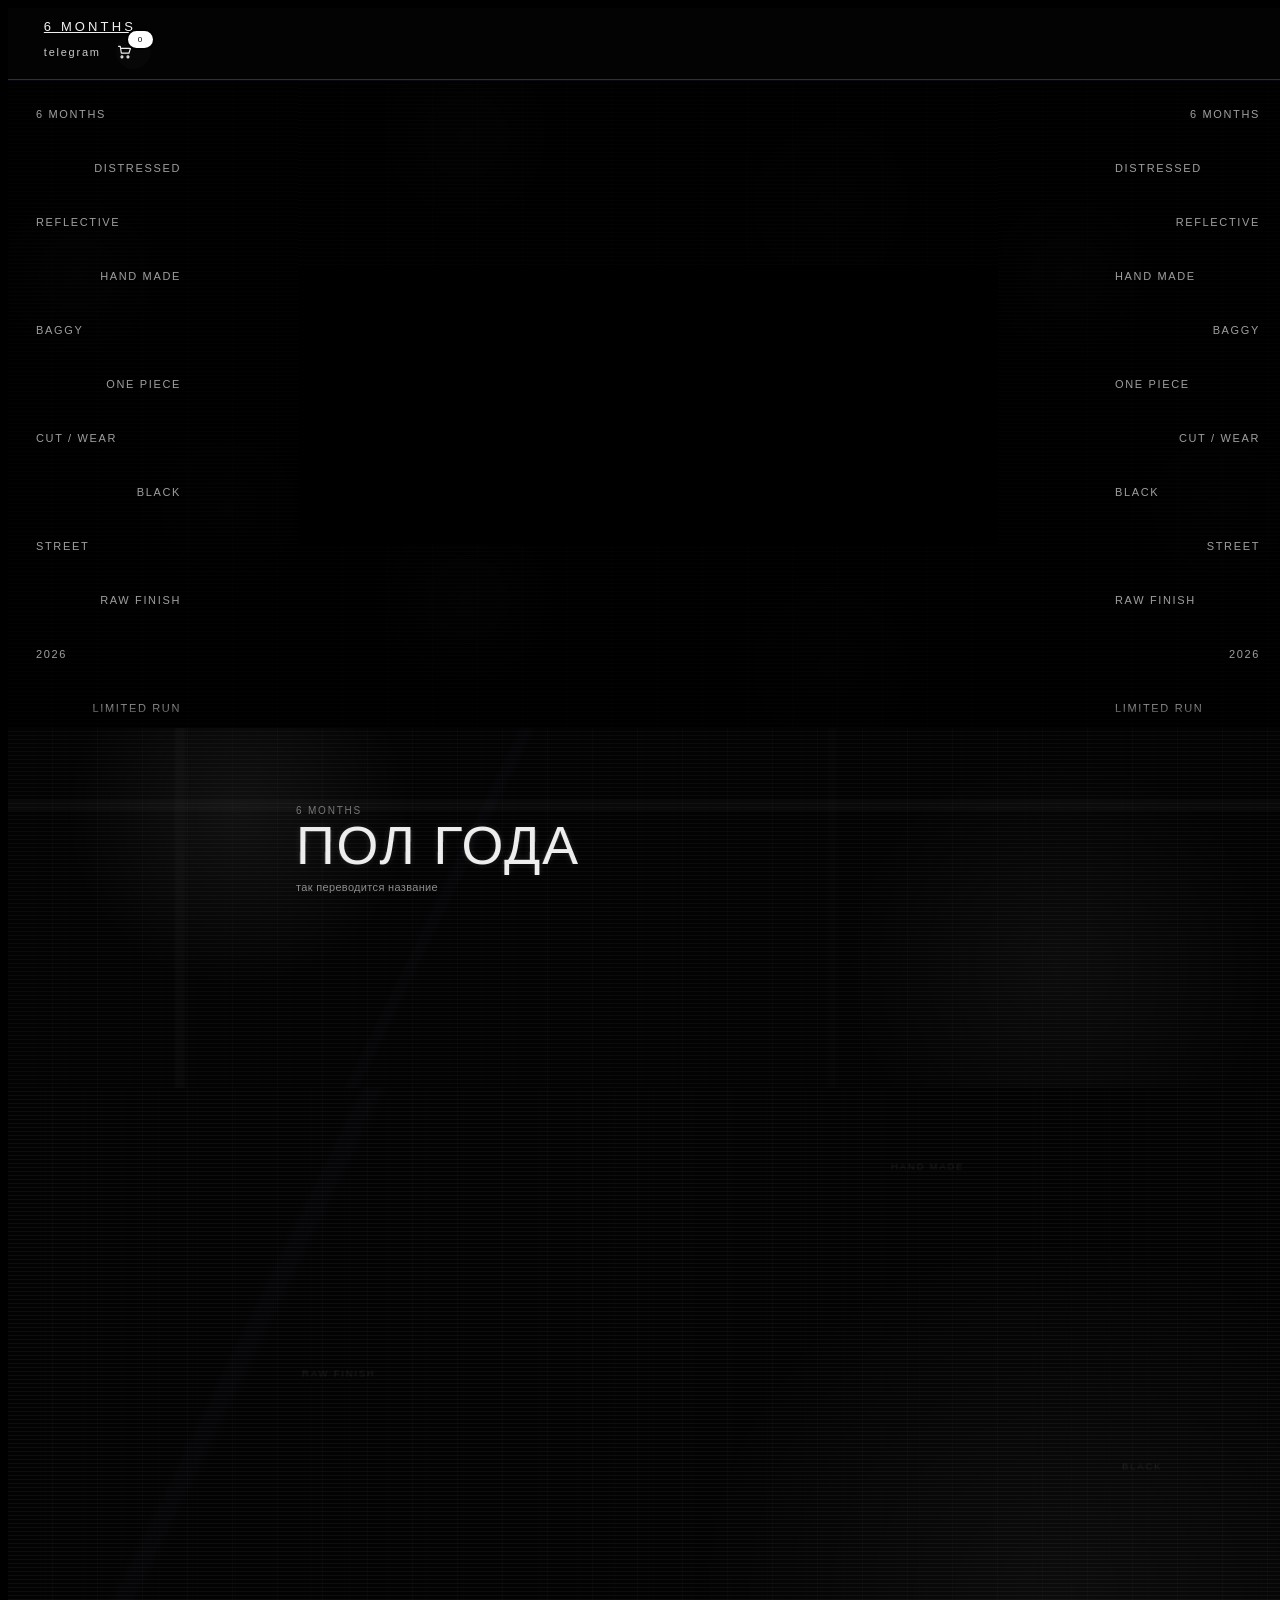
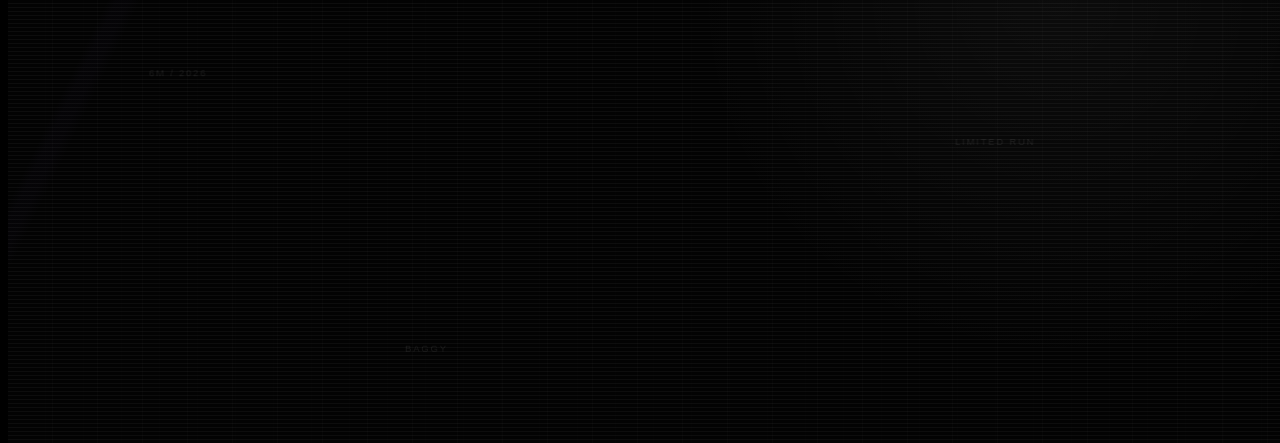
==== mobilebasic/index.html @ 329bddeb "Sync mobile home final assets" ====
<!doctype html>
<html lang="ru">
<head>
  <meta charset="utf-8">
  <meta name="viewport" content="width=device-width, initial-scale=1, viewport-fit=cover">
  <meta name="description" content="6 months — мобильный каталог одежды">
  <title>6 months</title>
  <script src="../assets/js/view-router.js"></script>
  <link rel="stylesheet" href="../assets/css/site.css">
  <link rel="stylesheet" href="../assets/css/mobilebasic.css">
  <link rel="stylesheet" href="../assets/css/mobile-spacing-footer.css">
  <link rel="stylesheet" href="../assets/css/refresh.css?v=refresh4">
  <link rel="stylesheet" href="../assets/css/aura-v10.css?v=10">
  <link rel="stylesheet" href="../assets/css/home-final.css?v=11">
  <link rel="icon" href="../favicon.svg?v=2" type="image/svg+xml">
</head>
<body class="mobile-basic home-page home-refresh">
  <header class="site-header">
    <nav class="nav-shell" aria-label="главная навигация">
      <a class="logo home-logo" href="index.html" aria-label="6 months — на главную">6 months</a>
      <div class="nav-links">
        <a class="header-telegram" href="https://t.me/polGodaa" target="_blank" rel="noreferrer">telegram</a>
      </div>
    </nav>
  </header>

  <main>
    <section class="hero hero-refresh">
      <div class="hero-media hero-logo-media" aria-hidden="true">
        <img src="../6months_logo_flow.gif?v=logo1" alt="">
      </div>
      <div class="hero-overlay"></div>
      <div class="hero-content"></div>
    </section>

    <section class="mobile-placeholder">
      <div class="history-rotator" aria-live="polite"></div>
    </section>

    <section class="catalog-section" id="catalog" data-reveal>
      <div class="section-heading"><h2>одежда</h2></div>
      <div class="products-grid" id="products-grid" aria-live="polite"></div>
    </section>
  </main>

  <div data-site-footer></div>
  <div id="custom-alert" class="custom-alert" role="status" aria-live="polite"></div>
  <script src="../assets/js/common.js?v=5"></script>
  <script src="../assets/js/site.js?v=2"></script>
  <script src="../assets/js/global-cursor.js?v=1"></script>
  <script src="../assets/js/aura-v10.js?v=11"></script>
</body>
</html>
---- assets/css/refresh.css ----
:root{
  --bg:#000;
  --panel:#070707;
  --text:#f2f2f2;
  --muted:#8b8b8b;
  --violet:#6846ad;
  --font-ui:"Bahnschrift","DIN Alternate","Helvetica Neue",Arial,sans-serif;
}

@view-transition{navigation:auto}
::view-transition-old(root){animation:sixmOld .1s ease both}
::view-transition-new(root){animation:sixmNew .16s ease both}
@keyframes sixmOld{to{opacity:0;transform:translateY(-2px)}}
@keyframes sixmNew{from{opacity:0;transform:translateY(4px)}to{opacity:1;transform:none}}

html{min-height:100%;background:#000}
body{
  min-height:100dvh;
  display:flex;
  flex-direction:column;
  background:#000;
  color:var(--text);
  font-family:var(--font-ui)!important;
  font-size:14px;
  font-weight:350!important;
  letter-spacing:.018em;
  opacity:0;
  transform:translateY(2px);
  transition:opacity .13s ease,transform .16s ease;
}
body.page-ready{opacity:1;transform:none}
body.page-leaving{opacity:0;transform:translateY(-2px);pointer-events:none}
body>main{flex:1 1 auto;min-width:0}
body>[data-site-footer]{margin-top:auto;flex:0 0 auto;width:100%}

/* typography: no heavy bold */
.logo,.nav-links a,.button,.page-title,.section-heading h2,.product-title,.detail-title,.detail-section h2,.primary-action,.checkout-button,.footer-nav a,.product-price,.product-stock{
  font-family:var(--font-ui)!important;
  font-style:normal!important;
  font-weight:350!important;
}
.logo:not(.logo-mark){font-size:13px!important;line-height:1;letter-spacing:.15em!important;text-transform:uppercase}
.page-title,.section-heading h2,.detail-title{font-weight:360!important;letter-spacing:.015em!important}
.button,.primary-action,.checkout-button{font-weight:360!important;letter-spacing:.09em;text-transform:uppercase}

/* header */
.site-header{
  position:sticky;top:0;z-index:80;
  background:#000!important;
  border:0!important;
}
.nav-shell{max-width:1180px;padding:10px 22px!important;transition:padding .14s ease}
.site-header.is-scrolled .nav-shell{padding-top:7px!important;padding-bottom:7px!important}
.nav-links{display:flex!important;align-items:center;gap:15px!important}
.site-header .nav-links>a{display:inline-flex!important}
.header-telegram{
  position:relative;
  color:#d8d8d8!important;
  text-decoration:none;
  font-size:11px!important;
  letter-spacing:.12em!important;
  text-transform:lowercase!important;
  overflow:hidden;
}
.header-telegram::after{
  content:"";position:absolute;left:0;right:100%;bottom:-2px;height:1px;background:#fff;
  transition:right .15s ease;
}
.header-telegram:hover::after{right:0}
.header-telegram:hover{animation:textSizzle .35s steps(2,end) 1!important}

.cart-icon-link{
  position:relative;display:inline-grid!important;place-items:center;
  width:35px;height:35px;color:#eee!important;text-decoration:none;
  border:0!important;border-radius:50%;background:#070707;
  transition:background .13s ease,transform .13s ease;
}
.cart-icon-link:hover{background:#130f19;transform:scale(1.04)}
.cart-icon{width:18px;height:18px;display:block}
.cart-icon-count,.mobile-cart-count{
  display:grid;place-items:center;border-radius:99px;background:#fff!important;color:#000!important;
  font-size:8px!important;font-weight:500!important;line-height:1;border:2px solid #000;
}
.cart-icon-count{position:absolute;right:-4px;top:-5px;min-width:17px;height:17px;padding:0 4px}

/* hero */
.hero-refresh{
  position:relative;
  height:clamp(430px,48vw,590px)!important;
  min-height:0!important;max-height:none!important;
  overflow:hidden;background:#000;border:0!important;
}
.hero-refresh .hero-media img{
  width:100%;height:100%;object-fit:cover;object-position:center;
  filter:grayscale(1) contrast(1.08)!important;opacity:.99;
}
.hero-refresh .hero-overlay{
  background:linear-gradient(90deg,rgba(0,0,0,.98) 0%,rgba(0,0,0,.72) 10%,rgba(0,0,0,.12) 28%,rgba(0,0,0,.02) 40%,rgba(0,0,0,.02) 70%,rgba(0,0,0,.5) 100%)!important;
}
.hero-refresh .hero-content{pointer-events:none!important;padding:0!important}
.hero-note,.hero-actions-refresh{display:none!important}

/* vertical fashion rail from header edge to bottom of gif */
.hero-rail{
  position:absolute;z-index:5;left:18px;top:0;bottom:0;width:132px;
  overflow:hidden;pointer-events:none;
  -webkit-mask-image:linear-gradient(to bottom,transparent,#000 6%,#000 94%,transparent);
  mask-image:linear-gradient(to bottom,transparent,#000 6%,#000 94%,transparent);
}
.hero-rail-track{
  display:flex;flex-direction:column;gap:18px;
  min-height:200%;
  animation:railDown 6.1s linear infinite!important;
}
.hero-rail-word{
  color:#aaa;
  font-family:var(--font-ui);
  font-size:11px;
  font-weight:300;
  letter-spacing:.15em;
  text-transform:uppercase;
  white-space:nowrap;
  background:linear-gradient(90deg,#555,#f1f1f1 35%,#7a7a7a 60%,#fff 78%,#555);
  background-size:220% 100%;
  -webkit-background-clip:text;background-clip:text;color:transparent;
  animation:railShimmer .82s linear infinite,textSizzle 1.35s steps(2,end) infinite!important;
}
@keyframes railDown{from{transform:translateY(-50%)}to{transform:translateY(0)}}
@keyframes railShimmer{from{background-position:200% 0}to{background-position:-20% 0}}
@keyframes textSizzle{
  0%,73%,100%{filter:none;text-shadow:0 0 0 transparent;transform:none}
  74%{filter:contrast(1.4);text-shadow:1px 0 #fff,-1px 0 #777;transform:translateX(.5px)}
  76%{filter:none;text-shadow:0 0 7px rgba(255,255,255,.28);transform:translateX(-.5px)}
  78%{text-shadow:none;transform:none}
}

/* horizontal fashion marquee */
.fashion-marquee{
  position:relative;z-index:4;height:34px;overflow:hidden;background:#000;
  opacity:0;transform:translateY(5px);
  transition:opacity .13s ease,transform .16s ease;
}
body.has-user-scrolled .fashion-marquee{opacity:1;transform:none}
.fashion-marquee-track{
  display:flex;width:max-content;white-space:nowrap;
  animation:marqueeLeft 7s linear infinite!important;
  will-change:transform;
}
.fashion-marquee-track span{
  display:block;padding-right:16px;color:#9d9d9d;
  font-family:var(--font-ui)!important;font-size:10px;font-weight:300!important;letter-spacing:.16em;text-transform:uppercase;
  animation:textSizzle 1.7s steps(2,end) infinite!important;
}
@keyframes marqueeLeft{from{transform:translateX(0)}to{transform:translateX(-50%)}}

/* catalog appears only after user starts scrolling */
.catalog-section{max-width:1100px;padding:46px 20px 70px;content-visibility:auto;contain-intrinsic-size:780px}
.section-heading{text-align:left!important;margin-bottom:20px;opacity:0;visibility:hidden;transform:translateY(7px);filter:blur(3px)}
body.has-user-scrolled .section-heading{visibility:visible;opacity:1;transform:none;filter:none;transition:opacity .12s steps(4,end),transform .16s ease,filter .14s ease}
.section-heading h2{
  font-size:clamp(30px,4vw,48px)!important;
  text-transform:lowercase!important;
  letter-spacing:.08em!important;
  color:#e9e9e9!important;
  text-shadow:0 0 10px rgba(255,255,255,.08)!important;
  animation:textSizzle 1.45s steps(2,end) infinite!important;
}

.products-grid{gap:14px}
.product-card{
  background:#050505!important;border-color:#151515!important;border-radius:0!important;
  contain:layout paint;
  transition:opacity .18s ease,transform .2s ease,border-color .14s ease,box-shadow .16s ease!important;
}
.product-card:hover{border-color:#32263d!important;transform:translateY(-2px)!important;box-shadow:0 0 0 1px rgba(104,70,173,.18),0 12px 30px rgba(40,24,56,.2)}
.product-link{height:100%;display:flex!important;flex-direction:column}
.product-image{background:#090909!important}
.product-image img,.gallery-main img,.gallery-thumb img{
  -webkit-user-drag:none!important;user-select:none!important;-webkit-user-select:none!important;pointer-events:none!important;
}
.product-content{display:flex!important;flex:1 1 auto;flex-direction:column;min-height:114px}
.product-title{font-weight:350!important;letter-spacing:.04em!important}
.product-description{color:#858585!important}
.product-row{margin-top:auto!important;display:flex!important;align-items:baseline!important;justify-content:space-between!important;gap:8px!important;min-height:21px}
.product-stock{margin-top:0!important;line-height:1.1!important;white-space:nowrap}
.product-stock.available{color:#aaa!important}
.product-badge{background:rgba(0,0,0,.8)!important;border-color:#2a2a2a!important;color:#aaa!important;font-weight:300!important}

/* gallery */
.gallery-main{background:#070707!important;touch-action:pan-y;overflow:hidden;border-color:#1b1b1b!important}
.gallery-main img{transition:none!important;will-change:transform,opacity}
.gallery-arrow{
  top:50%!important;width:36px!important;height:36px!important;border-radius:50%;
  border:0!important;background:rgba(0,0,0,.82)!important;color:#fff!important;
  transform:translateY(-50%)!important;
  transition:background .12s ease,transform .12s ease!important;
}
.gallery-arrow:hover{background:#17111e!important;transform:translateY(-50%) scale(1.06)!important}
.gallery-arrow.prev{left:9px!important}.gallery-arrow.next{right:9px!important}
.gallery-thumb{opacity:.5;transition:opacity .12s ease,transform .12s ease!important}
.gallery-thumb:hover{opacity:.82}.gallery-thumb.active{opacity:1;border-color:#6c6c6c!important;transform:translateY(-1px)}
.gallery-counter{border-color:#242424!important;color:#aaa}
.detail-title{text-transform:lowercase!important;font-weight:350!important}
.primary-action{font-size:12px!important;font-weight:350!important}
.size-option.is-selected{border-color:#6f6f6f!important;background:#111!important}

/* mobile glitch window */
.mobile-placeholder{
  position:relative;height:296px!important;overflow:hidden;display:block!important;
  background:
    repeating-linear-gradient(0deg,rgba(255,255,255,.026) 0 1px,transparent 1px 4px),
    radial-gradient(circle at 25% 30%,rgba(255,255,255,.06),transparent 17%),
    radial-gradient(circle at 78% 64%,rgba(255,255,255,.035),transparent 20%),
    #030303!important;
  border:0!important;
  opacity:0;transform:translateY(10px);
  transition:opacity .12s ease,transform .15s ease;
}
body.has-user-scrolled .mobile-placeholder{opacity:1;transform:none}
.mobile-placeholder::before{
  content:"";position:absolute;inset:-10%;pointer-events:none;opacity:.36;
  background:
    linear-gradient(90deg,transparent 0 17%,rgba(255,255,255,.05) 18% 18.4%,transparent 18.8% 42%,rgba(255,255,255,.035) 42.4% 43%,transparent 43.4%),
    repeating-linear-gradient(90deg,transparent 0 31px,rgba(255,255,255,.018) 31px 32px);
  animation:glitchField .72s steps(2,end) infinite!important;
}
.mobile-placeholder::after{
  content:"";position:absolute;left:-10%;right:-10%;height:12px;top:20%;
  background:rgba(255,255,255,.055);mix-blend-mode:screen;opacity:.45;
  animation:glitchBar 1.05s steps(4,end) infinite!important;pointer-events:none;
}
@keyframes glitchField{0%,100%{transform:translate(0,0)}33%{transform:translate(4px,-2px)}66%{transform:translate(-3px,1px)}}
@keyframes glitchBar{0%{top:14%;transform:translateX(-4%)}25%{top:62%;transform:translateX(6%)}50%{top:38%;transform:translateX(-2%)}75%{top:82%;transform:translateX(4%)}100%{top:14%;transform:translateX(-4%)}}

.history-rotator{
  --x:50%;--y:50%;
  position:absolute!important;left:var(--x);top:var(--y);z-index:3;
  width:min(70vw,320px);min-height:0!important;padding:0!important;
  transform:translate(-50%,-50%);
  display:flex;flex-direction:column;gap:4px;align-items:flex-start;
  transition:left .1s steps(3,end),top .1s steps(3,end),opacity .07s linear,filter .08s linear!important;
}
.history-rotator.glitch-hit{opacity:.18;filter:contrast(2) blur(1px);transform:translate(-50%,-50%) skewX(-4deg)}
.history-top{font-family:var(--font-ui)!important;font-size:8px!important;font-weight:300!important;letter-spacing:.18em;color:#777!important;text-transform:uppercase}
.history-accent{
  position:relative;display:block;
  font-family:var(--font-ui)!important;font-size:clamp(22px,7.5vw,34px)!important;line-height:.94;
  font-weight:320!important;letter-spacing:.035em!important;color:#eee!important;text-transform:uppercase;
  text-shadow:0 0 7px rgba(255,255,255,.11)!important;
}
.history-accent::before,.history-accent::after{
  content:attr(data-text);position:absolute;inset:0;pointer-events:none;opacity:.14;
}
.history-accent::before{transform:translateX(1px);clip-path:inset(18% 0 58% 0);animation:ghostSliceA .52s steps(2,end) infinite!important}
.history-accent::after{transform:translateX(-1px);clip-path:inset(62% 0 14% 0);animation:ghostSliceB .64s steps(2,end) infinite!important}
@keyframes ghostSliceA{0%,100%{transform:translateX(1px)}50%{transform:translateX(-2px)}}
@keyframes ghostSliceB{0%,100%{transform:translateX(-1px)}50%{transform:translateX(2px)}}
.history-bottom{max-width:260px;margin-top:5px;color:#8d8d8d!important;font-size:8.5px!important;line-height:1.35;letter-spacing:.03em}

/* footer */
.main-footer{margin-top:auto!important;padding:22px 0 10px!important;background:#010101!important;border:0!important}
.footer-refresh{max-width:1100px!important;margin:0 auto!important;padding:0 20px!important;display:flex!important;align-items:center;justify-content:flex-start;gap:20px;text-align:left!important}
.footer-nav{width:100%;display:flex;align-items:center;justify-content:flex-start;gap:12px 20px;flex-wrap:wrap}
.footer-nav a{color:#787878!important;text-decoration:none;font-size:9px!important;letter-spacing:.08em;text-transform:lowercase;transition:color .12s ease}
.footer-nav a:hover{color:#eee!important;animation:textSizzle .3s steps(2,end) 1!important}
.footer-nav .admin-entry{margin-left:auto;opacity:.25}
.footer-bottom{max-width:1100px!important;margin:18px auto 0!important;padding:8px 20px 0!important;border:0!important;color:#555!important;font-size:9px!important;text-align:left!important;letter-spacing:.14em}

.mobile-cart-dock{
  right:12px!important;bottom:calc(12px + env(safe-area-inset-bottom))!important;width:46px!important;height:46px!important;min-height:46px!important;
  padding:0!important;display:grid!important;place-items:center!important;border-radius:50%;border:0!important;
  background:#080808!important;box-shadow:0 8px 26px rgba(0,0,0,.42)!important;backdrop-filter:none!important;-webkit-backdrop-filter:none!important;
}
.mobile-cart-dock .cart-icon{width:19px;height:19px}.mobile-cart-count{position:absolute;right:-3px;top:-4px;min-width:18px!important;height:18px!important;padding:0 5px!important}

.page-shell{max-width:880px;padding-top:58px}
.text-panel{background:#050505!important;border-color:#161616!important;color:#aaa!important;line-height:1.72}
.text-panel h2{font-size:14px;color:#fff;margin:28px 0 8px;text-transform:lowercase;letter-spacing:.06em;font-weight:350!important}.text-panel h2:first-child{margin-top:0}.text-panel a{color:#cfcfcf}

/* mobile */
body.mobile-basic{min-height:100dvh!important;height:auto!important;padding-bottom:0!important;display:flex!important;flex-direction:column!important}
.mobile-basic>header{flex:0 0 auto}.mobile-basic>main{flex:1 1 auto!important;min-height:0}.mobile-basic>[data-site-footer]{margin-top:auto!important;flex:0 0 auto!important;padding-top:56px!important}
.mobile-basic .site-header .cart-icon-link{display:none!important}
.mobile-basic .nav-shell{padding:8px 12px!important}
.mobile-basic .header-telegram{font-size:10px!important}
.mobile-basic .hero-refresh{height:395px!important}
.mobile-basic .hero-refresh .hero-overlay{background:linear-gradient(90deg,rgba(0,0,0,.9) 0%,rgba(0,0,0,.38) 16%,rgba(0,0,0,0) 34%,rgba(0,0,0,0) 100%)!important}
.mobile-basic .hero-rail{left:7px;width:60px;top:2px;bottom:2px}
.mobile-basic .hero-rail-track{gap:15px;animation-duration:5.2s!important}
.mobile-basic .hero-rail-word{font-size:7px;letter-spacing:.09em}
.mobile-basic .fashion-marquee{height:27px}
.mobile-basic .fashion-marquee-track{animation-duration:5.3s!important}
.mobile-basic .fashion-marquee-track span{font-size:8px;padding-right:10px;letter-spacing:.11em}
.mobile-basic .catalog-section{padding:34px 10px 54px!important}
.mobile-basic .section-heading{margin-bottom:14px!important}
.mobile-basic .section-heading h2{font-size:28px!important}
.mobile-basic .products-grid{grid-template-columns:repeat(2,minmax(0,1fr))!important;gap:8px!important}
.mobile-basic .product-content{min-height:105px!important;padding:8px!important}
.mobile-basic .product-title{font-size:14px!important}
.mobile-basic .product-description{font-size:8.5px!important}
.mobile-basic .product-row{display:flex!important;align-items:flex-end!important;gap:5px!important}
.mobile-basic .product-stock{font-size:7.5px!important;text-align:right!important;margin:0!important}
.mobile-basic .product-price{font-size:11px!important}
.mobile-basic .main-footer{padding:22px 0 calc(72px + env(safe-area-inset-bottom))!important}
.mobile-basic .footer-refresh{padding:0 16px!important;display:block!important}
.mobile-basic .footer-nav{justify-content:flex-start;gap:11px 15px}
.mobile-basic .footer-nav .admin-entry{margin-left:0}
.mobile-basic .footer-bottom{margin-top:16px!important;padding:8px 16px 0!important;text-align:left!important}

@media(max-width:380px){
  .mobile-basic .hero-rail{width:53px;left:5px}
  .mobile-basic .hero-rail-word{font-size:6.5px}
  .history-rotator{width:min(72vw,280px)}
}

@media(prefers-reduced-motion:reduce){
  body{opacity:1!important;transform:none!important;transition:none!important}
  .hero-rail-track,.hero-rail-word,.fashion-marquee-track,.fashion-marquee-track span,.history-accent::before,.history-accent::after,.mobile-placeholder::before,.mobile-placeholder::after,.section-heading h2{animation:none!important}
  .section-heading,.fashion-marquee,.mobile-placeholder{opacity:1!important;visibility:visible!important;transform:none!important;filter:none!important}
  ::view-transition-old(root),::view-transition-new(root){animation:none!important}
}
---- assets/css/aura-v10.css ----
:root{
  --sixm-grid-bg:
    repeating-linear-gradient(0deg,rgba(255,255,255,.030) 0 1px,transparent 1px 4px),
    repeating-linear-gradient(90deg,transparent 0 44px,rgba(255,255,255,.014) 44px 45px),
    radial-gradient(circle at 18% 24%,rgba(255,255,255,.055),transparent 16%),
    radial-gradient(circle at 82% 66%,rgba(255,255,255,.034),transparent 20%),
    linear-gradient(116deg,transparent 0 35%,rgba(104,70,173,.025) 35.4% 35.9%,transparent 36.4% 100%),
    #030303;
}

/* v10 = single clean layer. Old aura files are no longer loaded. */
html,body{width:100%;max-width:none!important}
.home-page{width:100%;max-width:none!important}
.home-page>main{
  position:relative!important;
  isolation:isolate;
  width:100%!important;
  max-width:none!important;
  overflow-x:clip!important;
  background:var(--sixm-grid-bg)!important;
}
.home-page>main::before{
  content:"";
  position:absolute;
  inset:0;
  z-index:0;
  pointer-events:none;
  opacity:.42;
  background:
    repeating-linear-gradient(0deg,rgba(255,255,255,.020) 0 1px,transparent 1px 4px),
    repeating-linear-gradient(90deg,transparent 0 37px,rgba(255,255,255,.010) 37px 38px);
  animation:sixmFieldDrift 14s steps(2,end) infinite;
}
.home-page>main>*{position:relative;z-index:2}
@keyframes sixmFieldDrift{0%,100%{transform:translate(0,0)}50%{transform:translate(2px,-1px)}}

/* header */
.home-page .site-header{
  width:100%!important;
  background:#030303!important;
  border-bottom:1px solid rgba(255,255,255,.18)!important;
  box-shadow:0 1px 0 rgba(104,70,173,.08)!important;
}
.home-page .nav-shell{
  width:100%!important;
  max-width:none!important;
  margin:0!important;
  min-height:50px!important;
  padding:10px clamp(18px,2.8vw,48px)!important;
}
.home-page .home-logo{font-size:13px!important;letter-spacing:.24em!important;color:#f1f1f1!important}
.home-page .header-telegram{color:#c9c9c9!important;letter-spacing:.16em!important}

/* hero */
.home-page .hero-refresh{
  position:relative!important;
  width:100%!important;
  max-width:none!important;
  margin:0!important;
  overflow:hidden!important;
  background:#000!important;
  border:0!important;
}
.home-page .hero-refresh .hero-media,
.home-page .hero-refresh .hero-overlay{position:absolute;inset:0}
.home-page .hero-refresh .hero-media{z-index:1!important;overflow:hidden!important}
.home-page .hero-refresh .hero-media img{
  width:100%!important;
  max-width:none!important;
  height:100%!important;
  object-fit:contain!important;
  object-position:center center!important;
}
.home-page .hero-refresh .hero-overlay{z-index:2!important;background:transparent!important}
.home-page .hero-refresh::after{content:none!important;display:none!important}

/* Grid on GIF only, implemented as two physical side panels: no masks, no Yandex white blocks. */
.hero-grid-side{
  position:absolute;
  top:0;bottom:0;
  z-index:4;
  pointer-events:none;
  opacity:.30;
  background:
    repeating-linear-gradient(0deg,rgba(255,255,255,.042) 0 1px,transparent 1px 4px),
    repeating-linear-gradient(90deg,transparent 0 46px,rgba(255,255,255,.016) 46px 47px);
}
.hero-grid-left{left:0;width:34%}
.hero-grid-right{right:0;width:34%}

/* Exactly two side rails. */
.home-page .hero-rail{
  position:absolute!important;
  top:0!important;
  bottom:0!important;
  z-index:7!important;
  overflow:hidden!important;
  pointer-events:none!important;
  width:auto!important;
  background:transparent!important;
  -webkit-mask-image:linear-gradient(to bottom,transparent 0,#000 4%,#000 96%,transparent 100%)!important;
  mask-image:linear-gradient(to bottom,transparent 0,#000 4%,#000 96%,transparent 100%)!important;
}
.home-page .hero-rail-left{
  left:clamp(16px,2vw,36px)!important;
  right:calc(50% + clamp(205px,15vw,290px))!important;
}
.home-page .hero-rail-right{
  right:clamp(16px,2vw,36px)!important;
  left:calc(50% + clamp(205px,15vw,290px))!important;
}
.home-page .hero-rail-track{
  position:absolute!important;
  inset:0!important;
  height:200%!important;
  min-height:0!important;
  display:flex!important;
  flex-direction:column!important;
  gap:0!important;
  will-change:transform;
  animation:sixmRailLoop 11.5s linear infinite!important;
}
.home-page .hero-rail-right .hero-rail-track{animation-direction:reverse!important;animation-duration:12.5s!important}
.home-page .hero-rail-set{
  height:50%!important;
  flex:0 0 50%!important;
  display:flex!important;
  flex-direction:column!important;
  justify-content:space-around!important;
  padding:8px 0!important;
}
.home-page .hero-rail-word{
  width:max-content!important;
  max-width:100%!important;
  color:#b9b9bd!important;
  background:none!important;
  font-size:clamp(11px,.86vw,14px)!important;
  font-weight:390!important;
  line-height:1.05!important;
  letter-spacing:.17em!important;
  text-transform:uppercase!important;
  white-space:nowrap!important;
  opacity:.86!important;
  text-shadow:0 0 7px rgba(255,255,255,.10)!important;
  filter:none!important;
  animation:textSizzle 1.7s steps(2,end) infinite!important;
}
.home-page .hero-rail-left .hero-rail-word:nth-child(odd){align-self:flex-start}
.home-page .hero-rail-left .hero-rail-word:nth-child(even){align-self:flex-end;text-align:right}
.home-page .hero-rail-right .hero-rail-word:nth-child(odd){align-self:flex-end;text-align:right}
.home-page .hero-rail-right .hero-rail-word:nth-child(even){align-self:flex-start;text-align:left}
@keyframes sixmRailLoop{from{transform:translateY(0)}to{transform:translateY(-50%)}}

/* ambient words: slow and kept behind sections */
.sixm-ambient{
  position:absolute!important;
  inset:0!important;
  z-index:1!important;
  pointer-events:none!important;
  overflow:hidden!important;
}
.sixm-ambient-word{
  position:absolute;
  color:rgba(225,225,225,.11);
  font-family:var(--font-ui)!important;
  font-size:clamp(8px,.75vw,12px);
  font-weight:300!important;
  letter-spacing:.18em;
  text-transform:uppercase;
  white-space:nowrap;
  text-shadow:0 0 8px rgba(255,255,255,.04);
  animation:sixmAmbientFloat var(--dur,44s) linear infinite;
  animation-delay:var(--delay,0s);
  will-change:transform;
}
@keyframes sixmAmbientFloat{
  0%{transform:translate3d(0,12px,0);opacity:.04}
  15%{opacity:.16}
  50%{transform:translate3d(var(--dx,20px),-14px,0);opacity:.10}
  85%{opacity:.14}
  100%{transform:translate3d(0,-44px,0);opacity:.04}
}

/* glitch story block */
.home-page .mobile-placeholder{
  position:relative!important;
  display:block!important;
  overflow:hidden!important;
  border:0!important;
  background:var(--sixm-grid-bg)!important;
}
.home-page .mobile-placeholder::before{
  content:"";
  position:absolute;
  inset:-8%;
  z-index:1;
  pointer-events:none;
  opacity:.40;
  background:
    linear-gradient(90deg,transparent 0 18%,rgba(255,255,255,.050) 18.2% 18.7%,transparent 19% 62%,rgba(255,255,255,.028) 62.2% 62.6%,transparent 63%),
    repeating-linear-gradient(90deg,transparent 0 31px,rgba(255,255,255,.016) 31px 32px);
  animation:glitchField .72s steps(2,end) infinite!important;
}
.home-page .mobile-placeholder::after{
  content:"";
  position:absolute;
  left:-5%;right:-5%;height:11px;top:20%;
  z-index:2;
  pointer-events:none;
  background:rgba(255,255,255,.050);
  opacity:.44;
  mix-blend-mode:screen;
  animation:glitchBar 1.1s steps(4,end) infinite!important;
}
.home-page .history-rotator{z-index:3!important}
.home-page .history-top{font-size:10px!important}
.home-page .history-accent{font-size:clamp(26px,4.2vw,62px)!important;font-weight:350!important}
.home-page .history-bottom{font-size:11px!important;max-width:420px!important}

/* catalog is transparent so the global grid/flying-text background stays visible */
.home-page .catalog-section{
  width:100%!important;
  max-width:none!important;
  margin:0!important;
  background:transparent!important;
}
.home-page:not(.has-user-scrolled) .catalog-section .section-heading,
.home-page:not(.has-user-scrolled) .catalog-section .products-grid,
.home-page:not(.has-user-scrolled) .catalog-section>.fashion-marquee{
  opacity:0!important;
  visibility:hidden!important;
  pointer-events:none!important;
}
.home-page.has-user-scrolled .catalog-section .section-heading,
.home-page.has-user-scrolled .catalog-section .products-grid,
.home-page.has-user-scrolled .catalog-section>.fashion-marquee{
  opacity:1!important;
  visibility:visible!important;
}
.home-page .section-heading h2{
  font-size:clamp(54px,6vw,88px)!important;
  font-weight:800!important;
  line-height:.9!important;
  letter-spacing:-.055em!important;
}

/* marquee: slow; width comes from expanded lettering, not speed */
.home-page .fashion-marquee{
  position:relative!important;
  overflow:hidden!important;
  background:transparent!important;
}
.home-page .fashion-marquee-track{
  display:flex!important;
  align-items:center!important;
  width:max-content!important;
  min-width:max-content!important;
  white-space:nowrap!important;
  will-change:transform;
  animation:sixmMarqueeLoop 30s linear infinite!important;
}
.home-page .fashion-marquee-set{
  flex:0 0 auto!important;
  min-width:max-content!important;
  white-space:nowrap!important;
}
.home-page .fashion-marquee-set span{
  display:inline-block!important;
  color:#f0f0f0!important;
  font-weight:800!important;
  text-transform:lowercase!important;
  letter-spacing:.065em!important;
  padding-right:34px!important;
  text-shadow:0 0 10px rgba(255,255,255,.10)!important;
  transform:scaleX(1.16);
  transform-origin:left center;
  animation:textSizzle 1.45s steps(2,end) infinite!important;
}
@keyframes sixmMarqueeLoop{from{transform:translateX(0)}to{transform:translateX(-50%)}}

/* preserve the reflective card flash */
.home-page .product-image{position:relative!important;overflow:hidden!important}
.home-page .product-image::after{
  content:"";
  position:absolute;
  top:-20%;bottom:-20%;left:-45%;
  width:25%;
  pointer-events:none;
  opacity:0;
  transform:skewX(-16deg);
  background:linear-gradient(90deg,transparent,rgba(255,255,255,.16),rgba(255,255,255,.035),transparent);
}
.home-page .product-card:hover .product-image::after{opacity:1;animation:sixmReflectSweep .58s ease-out 1}
@keyframes sixmReflectSweep{from{left:-45%}to{left:125%}}

/* desktop sizing */
@media(min-width:761px){
  .home-page .hero-refresh{height:clamp(600px,72vh,840px)!important;min-height:600px!important}
  .home-page:not(.mobile-basic) .mobile-placeholder{height:360px!important}
  .home-page .catalog-section{padding:42px clamp(22px,3vw,52px) 72px!important}
  .home-page .products-grid{
    width:100%!important;
    max-width:1260px!important;
    margin:0 auto!important;
    display:grid!important;
    grid-template-columns:repeat(3,minmax(260px,390px))!important;
    justify-content:center!important;
    gap:clamp(14px,1.3vw,20px)!important;
  }
  .home-page .product-image{height:clamp(300px,25vw,420px)!important}
  .home-page .catalog-section>.fashion-marquee{
    width:100vw!important;
    max-width:none!important;
    left:50%!important;
    transform:translateX(-50%)!important;
    height:94px!important;
    margin:2px 0 12px!important;
    display:flex!important;
    align-items:center!important;
  }
  .home-page:not(.mobile-basic) .fashion-marquee-set span{font-size:clamp(34px,3.4vw,54px)!important;line-height:94px!important}
}

/* mobile */
@media(max-width:760px){
  .home-page .hero-refresh{height:395px!important;min-height:395px!important;max-height:395px!important}
  .hero-grid-left{width:27%}
  .hero-grid-right{width:27%}

  body.mobile-basic.home-page .hero-rail-left{left:4px!important;right:72%!important}
  body.mobile-basic.home-page .hero-rail-right{right:4px!important;left:72%!important}
  body.mobile-basic.home-page .hero-rail-word{
    font-size:clamp(7.5px,2.05vw,9px)!important;
    letter-spacing:.10em!important;
    font-weight:410!important;
  }
  body.mobile-basic.home-page .hero-rail-track{animation-duration:15s!important}
  body.mobile-basic.home-page .hero-rail-right .hero-rail-track{animation-duration:16s!important}

  body.mobile-basic.home-page .mobile-placeholder{height:296px!important}
  body.mobile-basic.home-page .history-top{font-size:10px!important}
  body.mobile-basic.home-page .history-accent{font-size:clamp(26px,8.2vw,36px)!important}
  body.mobile-basic.home-page .history-bottom{font-size:10.5px!important;max-width:280px!important}

  body.mobile-basic.home-page .catalog-section{padding:18px 10px 54px!important}
  body.mobile-basic.home-page .catalog-section>.fashion-marquee{
    width:calc(100% + 20px)!important;
    margin:0 -10px -2px!important;
    height:54px!important;
    display:flex!important;
    align-items:center!important;
    background:rgba(0,0,0,.08)!important;
  }
  body.mobile-basic.home-page .fashion-marquee-track{animation-duration:34s!important}
  body.mobile-basic.home-page .fashion-marquee-set span{
    font-size:27px!important;
    line-height:54px!important;
    letter-spacing:.075em!important;
    padding-right:28px!important;
    transform:scaleX(1.14);
  }
  body.mobile-basic.home-page .section-heading{margin:0 0 2px!important}
  body.mobile-basic.home-page .products-grid{margin-top:0!important}
  .home-page .section-heading h2{font-size:48px!important}
  .home-page .product-card:hover .product-image::after{animation:none!important;opacity:0!important}
}

/* custom cursor */
@media(hover:hover) and (pointer:fine){
  html.sixm-custom-cursor,html.sixm-custom-cursor body,html.sixm-custom-cursor a,html.sixm-custom-cursor button,html.sixm-custom-cursor [role="button"]{cursor:none!important}
  .sixm-cursor-dot,.sixm-cursor-cross{position:fixed;left:0;top:0;pointer-events:none;z-index:99999;opacity:0;will-change:transform,opacity}
  .sixm-cursor-dot{width:4px;height:4px;border-radius:50%;background:#f3f3f3;box-shadow:0 0 7px rgba(255,255,255,.35);transform:translate(-50%,-50%)}
  .sixm-cursor-cross{width:26px;height:26px;transform:translate(-50%,-50%) scale(.72);transition:opacity .1s ease,transform .12s ease}
  .sixm-cursor-cross::before,.sixm-cursor-cross::after{content:"";position:absolute;left:50%;top:50%;background:rgba(240,240,240,.72)}
  .sixm-cursor-cross::before{width:26px;height:1px;transform:translate(-50%,-50%)}
  .sixm-cursor-cross::after{width:1px;height:26px;transform:translate(-50%,-50%)}
  .sixm-cursor-cross span{position:absolute;inset:5px;border:1px solid rgba(255,255,255,.22);border-radius:50%}
  html.sixm-custom-cursor .sixm-cursor-dot.is-visible{opacity:1}
  html.sixm-custom-cursor .sixm-cursor-cross.is-visible.is-target{opacity:1;transform:translate(-50%,-50%) scale(1)}
}

@media(prefers-reduced-motion:reduce){
  .home-page>main::before,.sixm-ambient-word,.home-page .hero-rail-track,.home-page .fashion-marquee-track,.home-page .mobile-placeholder::before,.home-page .mobile-placeholder::after,.home-page .product-card:hover .product-image::after{animation:none!important}
}
---- assets/css/home-final.css ----
/* final desktop hero polish */

/* Old two-panel overlay is disabled. aura-v10.js now mounts four safe panels. */
.hero-grid-side{display:none!important}
.hero-grid-panel{
  position:absolute;
  z-index:4;
  pointer-events:none;
  opacity:.34;
  background:
    repeating-linear-gradient(0deg,rgba(255,255,255,.038) 0 1px,transparent 1px 4px),
    repeating-linear-gradient(90deg,transparent 0 44px,rgba(255,255,255,.014) 44px 45px),
    radial-gradient(circle at 24% 30%,rgba(255,255,255,.035),transparent 20%),
    radial-gradient(circle at 76% 66%,rgba(255,255,255,.022),transparent 24%);
}

.home-page .hero-refresh{
  --eye-safe-width:clamp(700px,46vw,920px);
  --eye-safe-height:clamp(260px,31vh,350px);
}
.hero-grid-left{
  left:0;top:0;bottom:0;
  width:calc((100% - var(--eye-safe-width))/2);
}
.hero-grid-right{
  right:0;top:0;bottom:0;
  width:calc((100% - var(--eye-safe-width))/2);
}
.hero-grid-top{
  top:0;
  left:calc((100% - var(--eye-safe-width))/2);
  width:var(--eye-safe-width);
  height:calc((100% - var(--eye-safe-height))/2);
}
.hero-grid-bottom{
  bottom:0;
  left:calc((100% - var(--eye-safe-width))/2);
  width:var(--eye-safe-width);
  height:calc((100% - var(--eye-safe-height))/2);
}

@media(min-width:761px){
  /* Make the eye/logo materially larger only on desktop. */
  .home-page .hero-refresh .hero-media img{
    transform:scale(1.32)!important;
    transform-origin:50% 50%!important;
  }

  /* Rails sit much closer to the outer edges and stop occupying half the hero. */
  .home-page .hero-rail-left{
    left:clamp(22px,2.2vw,42px)!important;
    right:auto!important;
    width:clamp(145px,9vw,185px)!important;
  }
  .home-page .hero-rail-right{
    right:clamp(22px,2.2vw,42px)!important;
    left:auto!important;
    width:clamp(145px,9vw,185px)!important;
  }
  .home-page .hero-rail-word{
    max-width:100%!important;
    font-size:clamp(11px,.78vw,13px)!important;
    letter-spacing:.15em!important;
  }
}

@media(max-width:760px){
  .home-page .hero-refresh{
    --eye-safe-width:66vw;
    --eye-safe-height:150px;
  }
  .hero-grid-panel{opacity:.25}
}
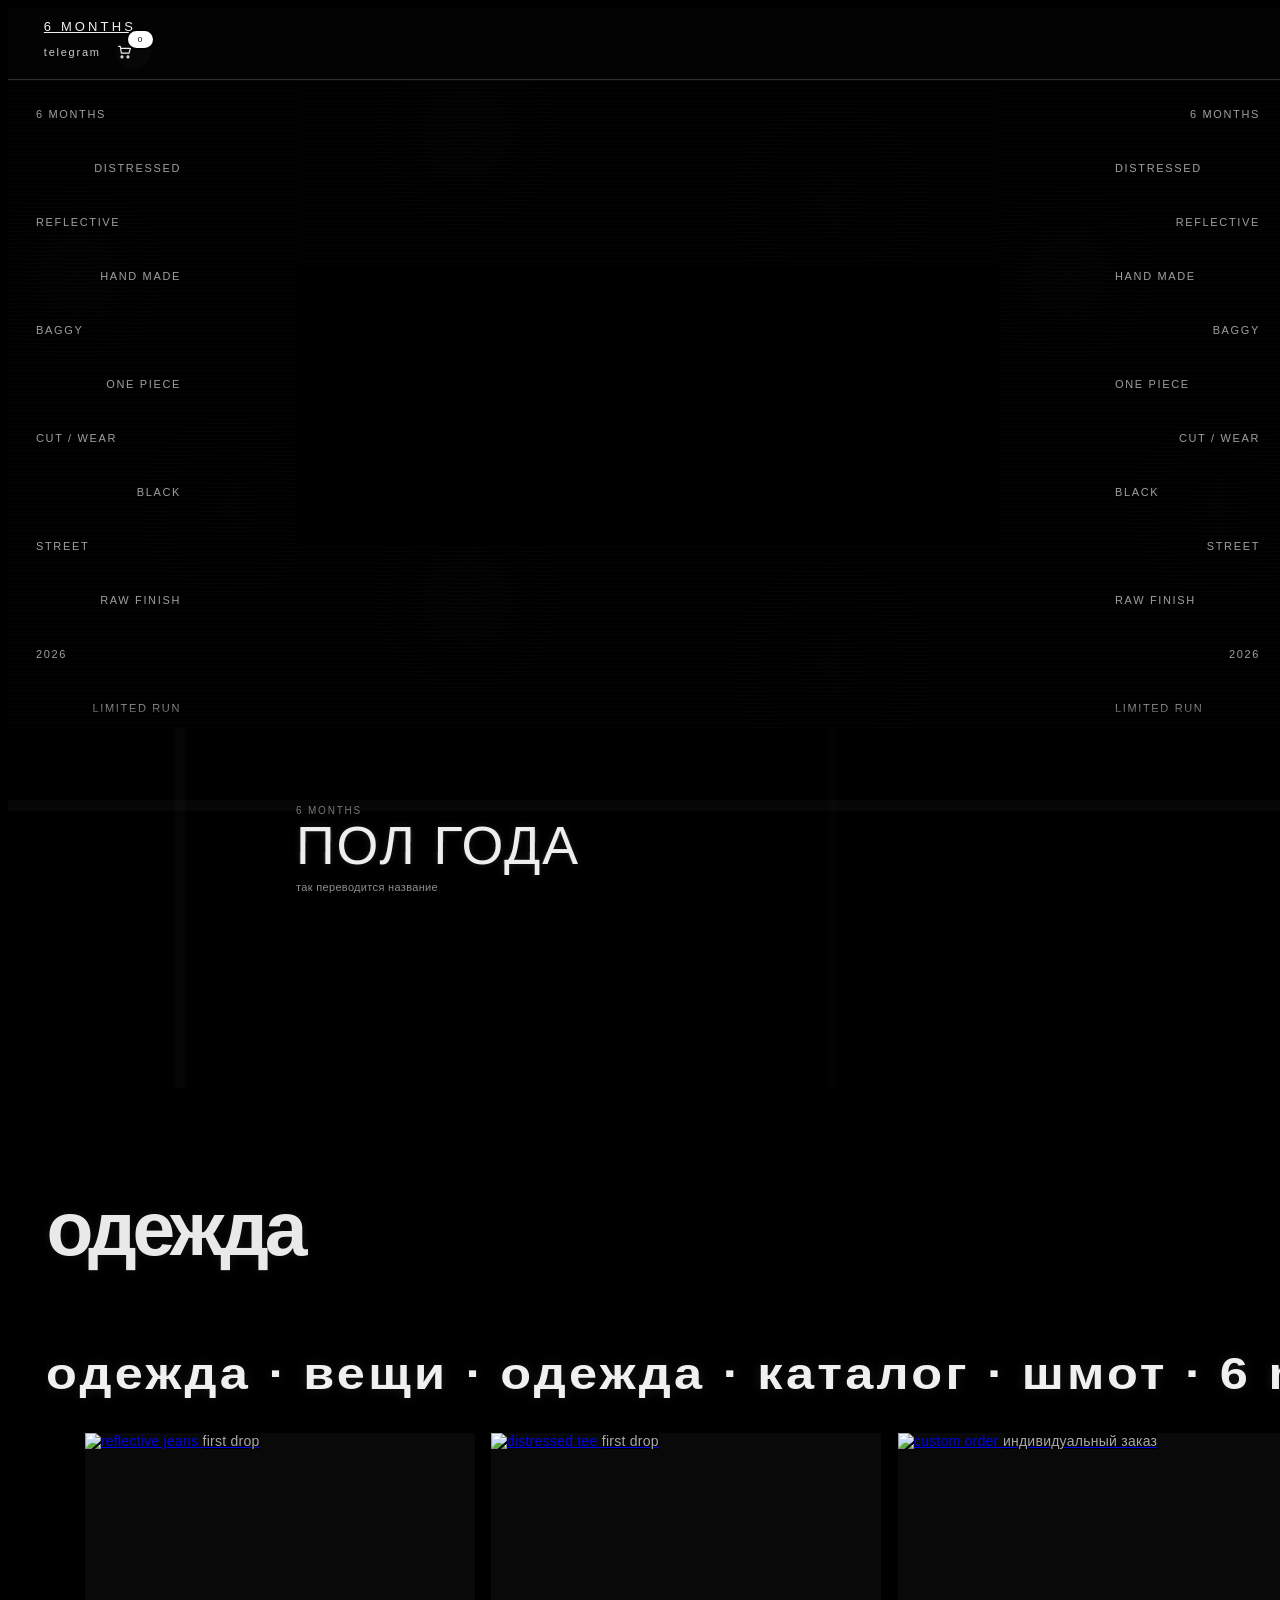
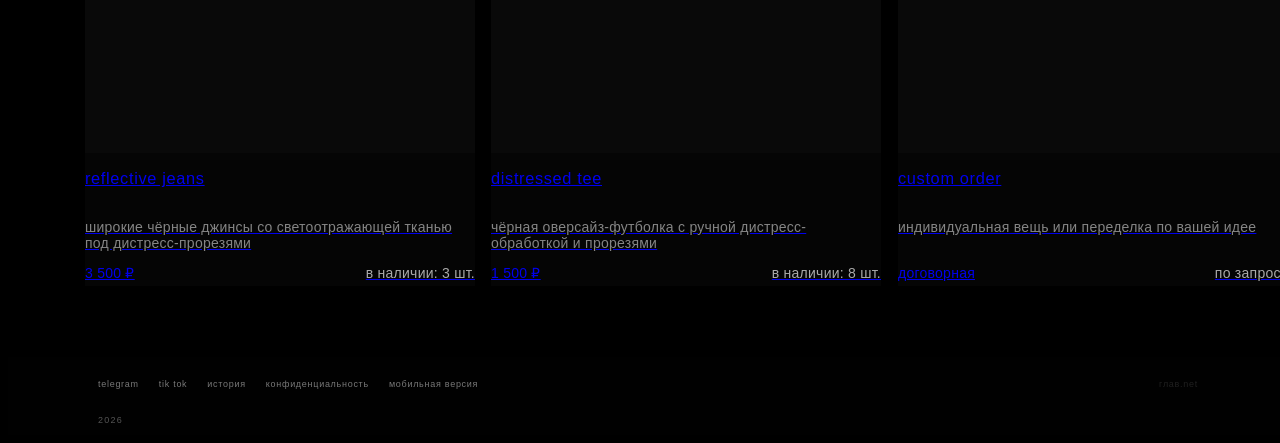
==== commit 0889fbab: "Use solid black background on mobile home" ====
--- a/mobilebasic/index.html
+++ b/mobilebasic/index.html
@@ -12,6 +12,7 @@
   <link rel="stylesheet" href="../assets/css/refresh.css?v=refresh4">
   <link rel="stylesheet" href="../assets/css/aura-v10.css?v=10">
   <link rel="stylesheet" href="../assets/css/home-final.css?v=11">
+  <link rel="stylesheet" href="../assets/css/black-bg.css?v=12">
   <link rel="icon" href="../favicon.svg?v=2" type="image/svg+xml">
 </head>
 <body class="mobile-basic home-page home-refresh">
--- a/assets/css/black-bg.css
+++ b/assets/css/black-bg.css
@@ -0,0 +1,14 @@
+/* black background cleanup: keep motion/text effects, remove the site-wide grid texture */
+html,body{background:#000!important}
+.home-page>main,
+.home-page .catalog-section,
+.home-page .mobile-placeholder{
+  background-color:#000!important;
+  background-image:none!important;
+}
+.home-page>main::before{
+  content:none!important;
+  display:none!important;
+  background:none!important;
+  animation:none!important;
+}
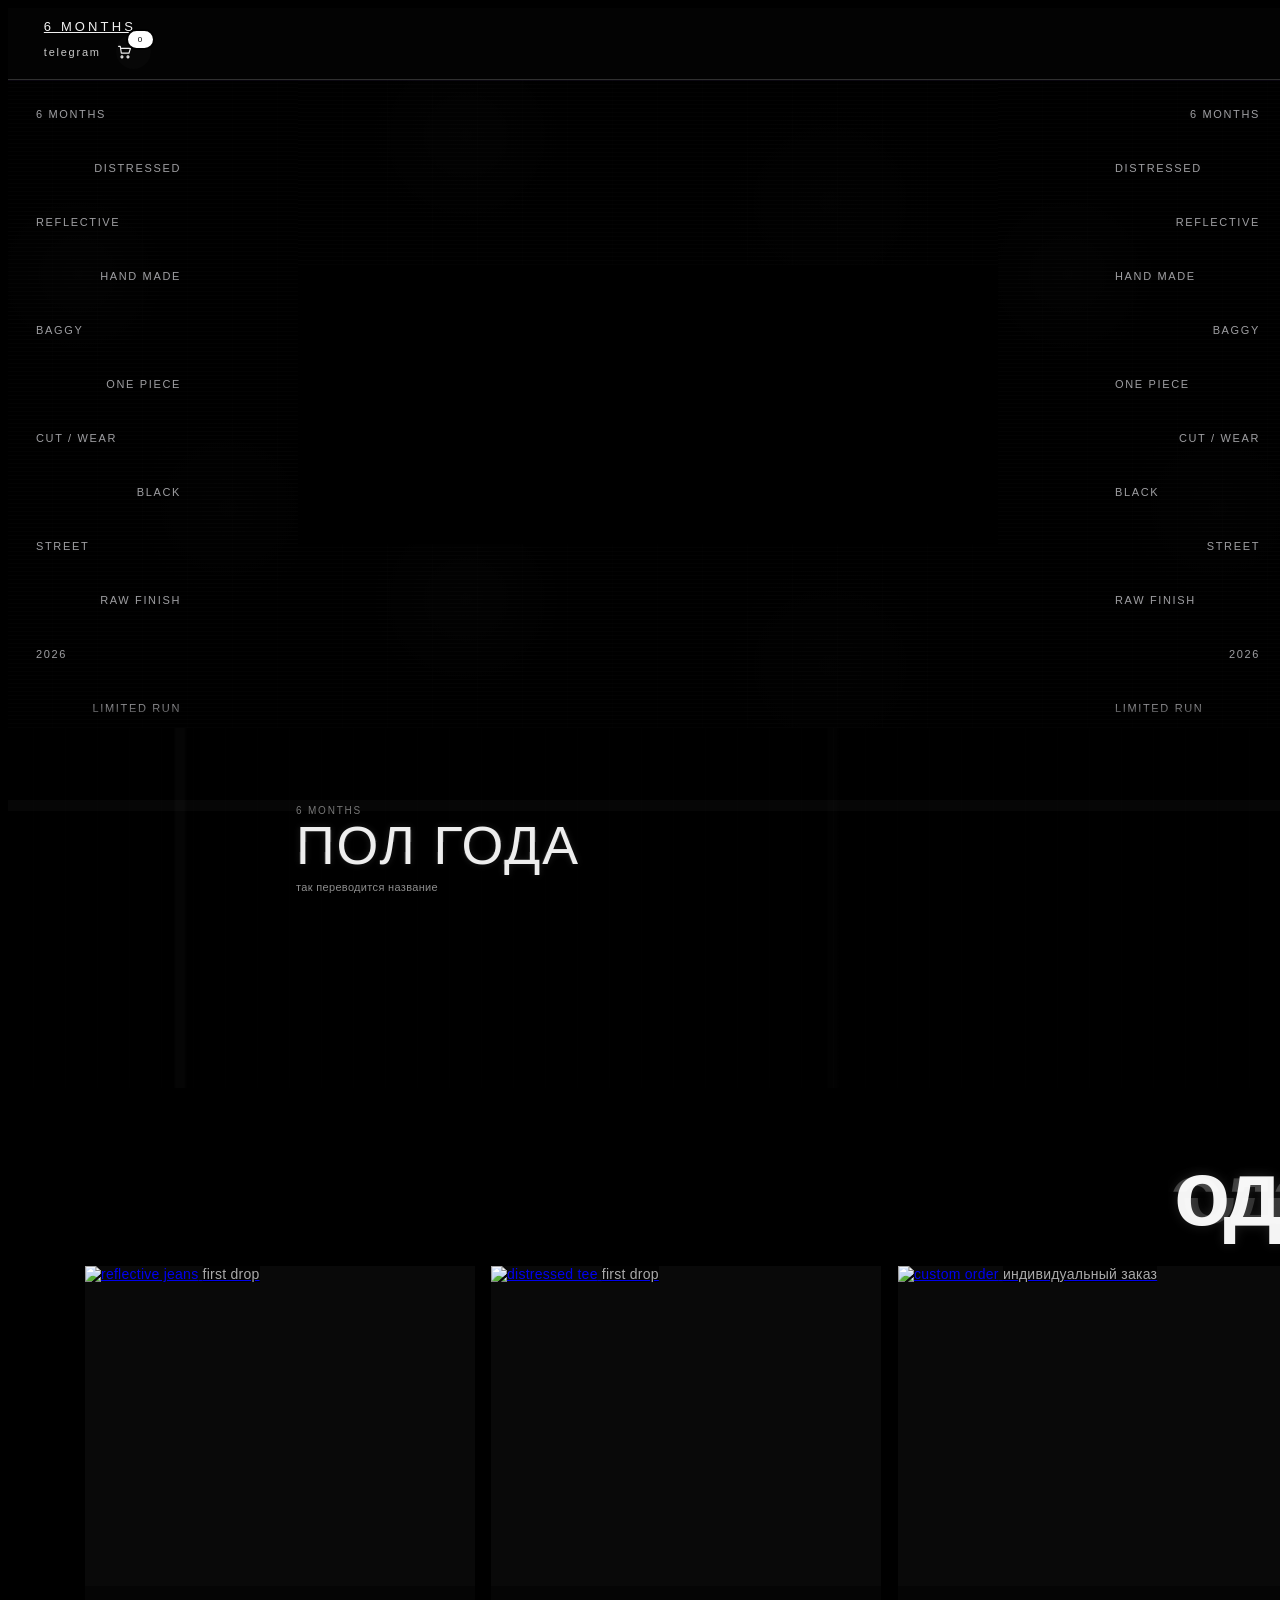
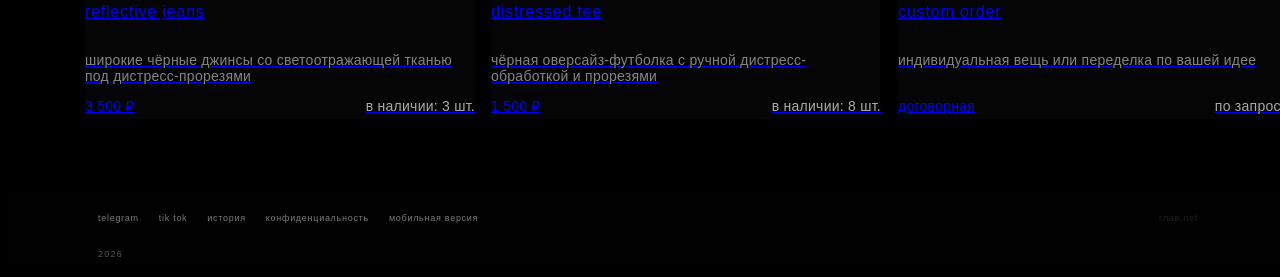
==== commit 34c12eee: "Load mobile glitch catalog word style" ====
--- a/mobilebasic/index.html
+++ b/mobilebasic/index.html
@@ -13,6 +13,7 @@
   <link rel="stylesheet" href="../assets/css/aura-v10.css?v=10">
   <link rel="stylesheet" href="../assets/css/home-final.css?v=11">
   <link rel="stylesheet" href="../assets/css/black-bg.css?v=12">
+  <link rel="stylesheet" href="../assets/css/catalog-word-glitch.css?v=13">
   <link rel="icon" href="../favicon.svg?v=2" type="image/svg+xml">
 </head>
 <body class="mobile-basic home-page home-refresh">
@@ -49,6 +50,6 @@
   <script src="../assets/js/common.js?v=5"></script>
   <script src="../assets/js/site.js?v=2"></script>
   <script src="../assets/js/global-cursor.js?v=1"></script>
-  <script src="../assets/js/aura-v10.js?v=11"></script>
+  <script src="../assets/js/aura-v10.js?v=12"></script>
 </body>
 </html>
--- a/assets/css/catalog-word-glitch.css
+++ b/assets/css/catalog-word-glitch.css
@@ -0,0 +1,111 @@
+/* single glitch word replacing the old scrolling catalog marquee */
+.home-page .catalog-section>.fashion-marquee.fashion-word-glitch{
+  position:relative!important;
+  width:100%!important;
+  max-width:none!important;
+  height:clamp(96px,10vw,138px)!important;
+  margin:0 0 8px!important;
+  padding:0!important;
+  display:grid!important;
+  place-items:center!important;
+  overflow:visible!important;
+  background:transparent!important;
+  transform:none!important;
+}
+
+.home-page .catalog-section>.fashion-word-glitch .catalog-glitch-word{
+  position:relative;
+  display:inline-block;
+  color:#f4f4f4;
+  font-family:var(--font-ui)!important;
+  font-size:clamp(58px,7.2vw,108px)!important;
+  font-weight:800!important;
+  line-height:.86!important;
+  letter-spacing:-.06em!important;
+  text-transform:lowercase!important;
+  white-space:nowrap;
+  text-shadow:0 0 12px rgba(255,255,255,.12);
+  animation:catalogWordPulse 1.1s steps(2,end) infinite;
+  will-change:transform,opacity,filter;
+}
+
+.home-page .catalog-section>.fashion-word-glitch .catalog-glitch-word::before,
+.home-page .catalog-section>.fashion-word-glitch .catalog-glitch-word::after{
+  content:attr(data-text);
+  position:absolute;
+  inset:0;
+  pointer-events:none;
+  color:#f4f4f4;
+  opacity:.24;
+  mix-blend-mode:screen;
+}
+
+.home-page .catalog-section>.fashion-word-glitch .catalog-glitch-word::before{
+  transform:translate(-6px,2px);
+  clip-path:inset(7% 0 55% 0);
+  animation:catalogGhostA .74s steps(2,end) infinite;
+}
+
+.home-page .catalog-section>.fashion-word-glitch .catalog-glitch-word::after{
+  transform:translate(7px,-2px);
+  clip-path:inset(58% 0 9% 0);
+  opacity:.18;
+  animation:catalogGhostB .62s steps(2,end) infinite reverse;
+}
+
+@keyframes catalogWordPulse{
+  0%,18%,24%,47%,54%,78%,84%,100%{opacity:1;transform:translate(0,0) scaleX(1);filter:none}
+  19%{opacity:.42;transform:translate(-2px,0) scaleX(1.01);filter:contrast(1.8)}
+  21%{opacity:.9;transform:translate(2px,-1px) scaleX(.995);text-shadow:2px 0 rgba(255,255,255,.35),-2px 0 rgba(255,255,255,.12)}
+  49%{opacity:.62;transform:translate(0,1px) scaleX(1.018);filter:brightness(1.8)}
+  51%{opacity:1;transform:translate(-1px,-1px) scaleX(.99)}
+  80%{opacity:.22;transform:translate(3px,0) skewX(-2deg)}
+  82%{opacity:1;transform:translate(-2px,0) skewX(1deg)}
+}
+
+@keyframes catalogGhostA{
+  0%,100%{transform:translate(-5px,2px);opacity:.13;clip-path:inset(8% 0 60% 0)}
+  20%{transform:translate(8px,-1px);opacity:.28;clip-path:inset(20% 0 49% 0)}
+  42%{transform:translate(-9px,1px);opacity:.17;clip-path:inset(43% 0 33% 0)}
+  68%{transform:translate(5px,0);opacity:.31;clip-path:inset(64% 0 16% 0)}
+  84%{transform:translate(-2px,-2px);opacity:.08;clip-path:inset(4% 0 77% 0)}
+}
+
+@keyframes catalogGhostB{
+  0%,100%{transform:translate(6px,-2px);opacity:.10;clip-path:inset(63% 0 8% 0)}
+  24%{transform:translate(-7px,2px);opacity:.26;clip-path:inset(12% 0 66% 0)}
+  48%{transform:translate(10px,1px);opacity:.13;clip-path:inset(36% 0 40% 0)}
+  71%{transform:translate(-4px,-1px);opacity:.30;clip-path:inset(54% 0 21% 0)}
+  88%{transform:translate(3px,2px);opacity:.07;clip-path:inset(75% 0 5% 0)}
+}
+
+/* the glitch word is the visible catalog title now; keep the old h2 for semantics only */
+.home-page .catalog-section>.section-heading{
+  position:absolute!important;
+  width:1px!important;
+  height:1px!important;
+  margin:0!important;
+  padding:0!important;
+  overflow:hidden!important;
+  clip:rect(0 0 0 0)!important;
+  clip-path:inset(50%)!important;
+  white-space:nowrap!important;
+  opacity:0!important;
+}
+
+@media(max-width:760px){
+  body.mobile-basic.home-page .catalog-section>.fashion-marquee.fashion-word-glitch{
+    height:72px!important;
+    margin:0 0 2px!important;
+  }
+  body.mobile-basic.home-page .catalog-section>.fashion-word-glitch .catalog-glitch-word{
+    font-size:clamp(46px,15vw,66px)!important;
+    letter-spacing:-.07em!important;
+  }
+}
+
+@media(prefers-reduced-motion:reduce){
+  .home-page .catalog-section>.fashion-word-glitch .catalog-glitch-word,
+  .home-page .catalog-section>.fashion-word-glitch .catalog-glitch-word::before,
+  .home-page .catalog-section>.fashion-word-glitch .catalog-glitch-word::after{animation:none!important}
+}
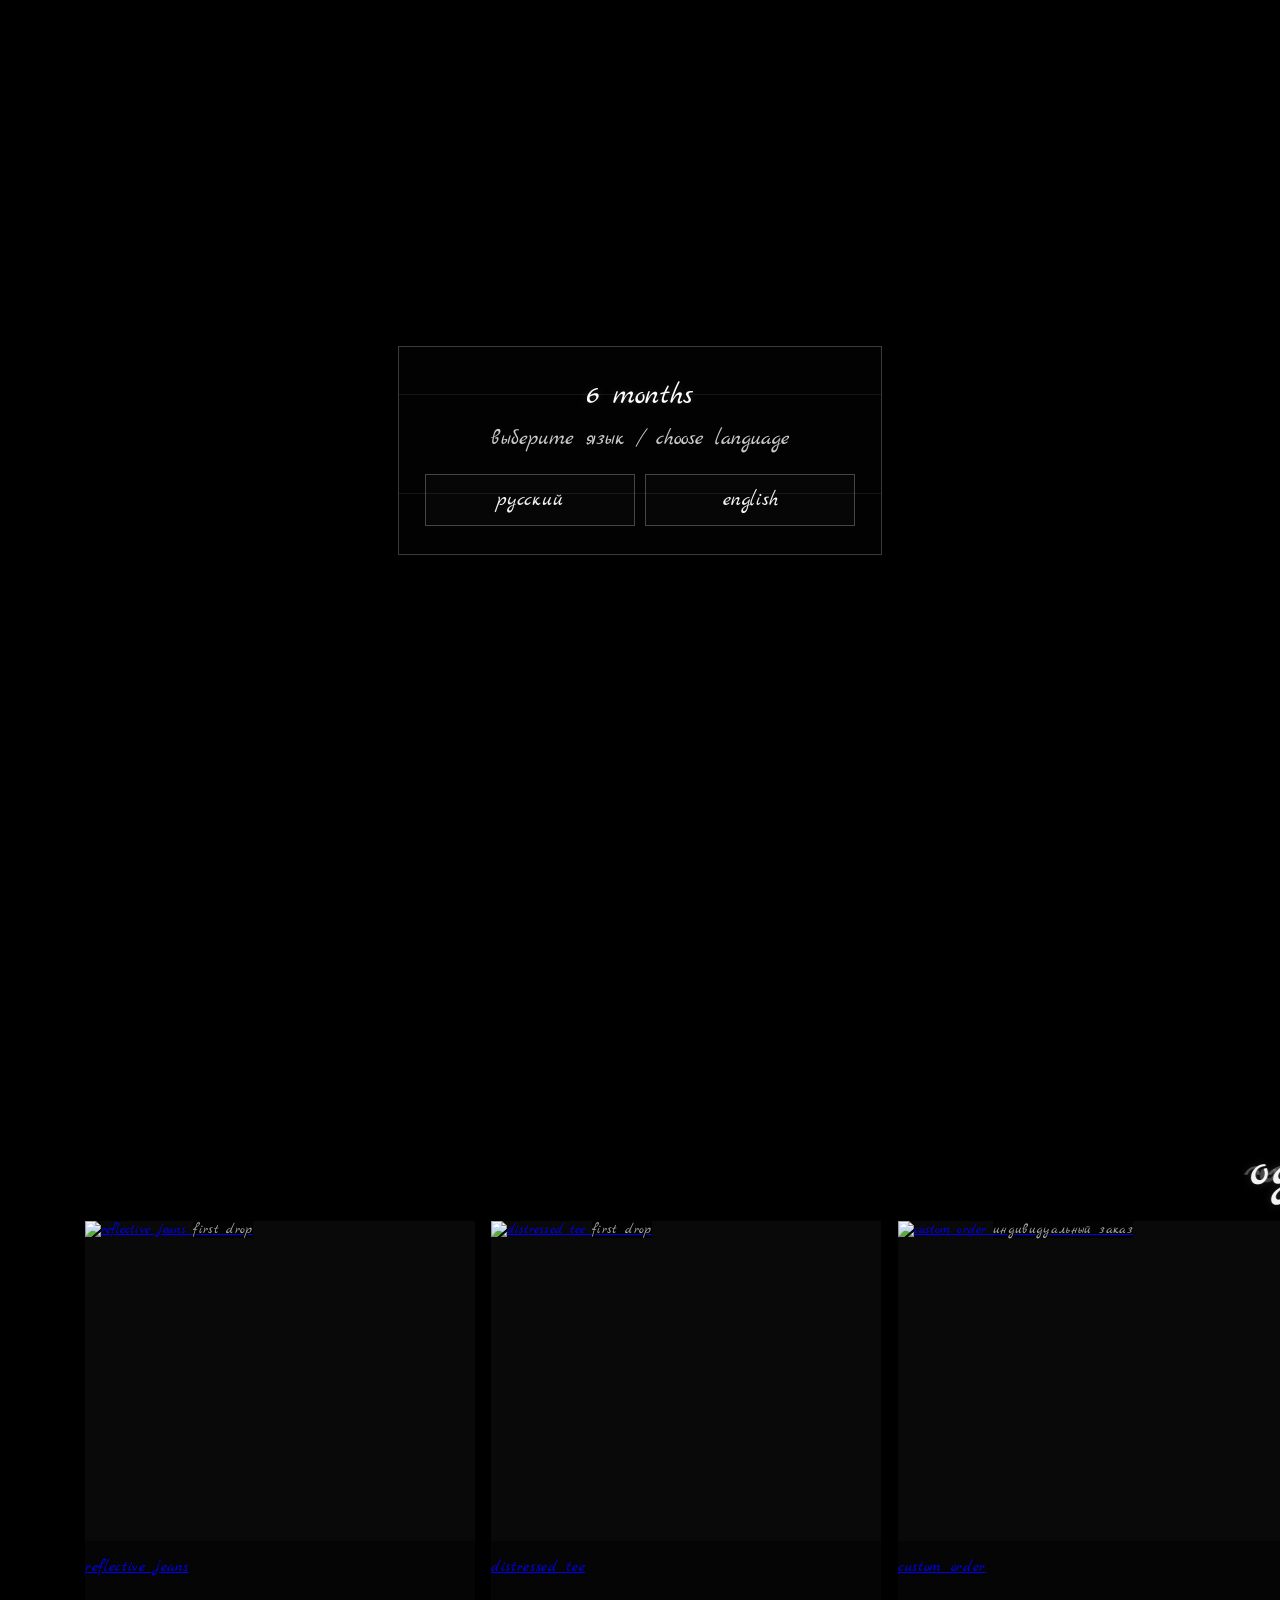
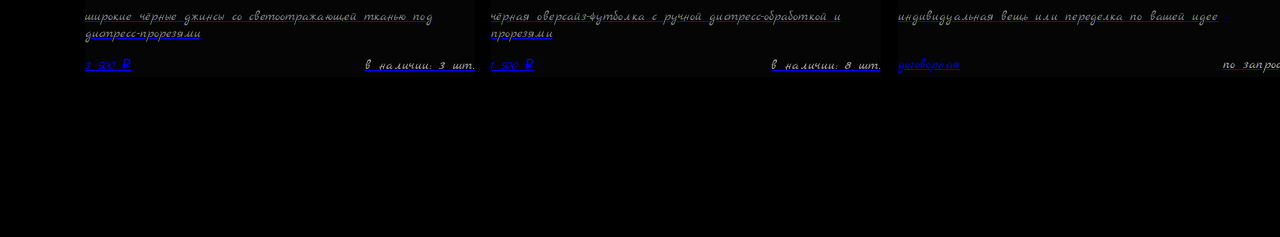
==== commit 6f9292a3: "Load language chooser and refreshed mobile catalog glitch" ====
--- a/mobilebasic/index.html
+++ b/mobilebasic/index.html
@@ -5,7 +5,7 @@
   <meta name="viewport" content="width=device-width, initial-scale=1, viewport-fit=cover">
   <meta name="description" content="6 months — мобильный каталог одежды">
   <title>6 months</title>
-  <script src="../assets/js/view-router.js"></script>
+  <script src="../assets/js/view-router.js?v=14"></script>
   <link rel="stylesheet" href="../assets/css/site.css">
   <link rel="stylesheet" href="../assets/css/mobilebasic.css">
   <link rel="stylesheet" href="../assets/css/mobile-spacing-footer.css">
@@ -13,7 +13,7 @@
   <link rel="stylesheet" href="../assets/css/aura-v10.css?v=10">
   <link rel="stylesheet" href="../assets/css/home-final.css?v=11">
   <link rel="stylesheet" href="../assets/css/black-bg.css?v=12">
-  <link rel="stylesheet" href="../assets/css/catalog-word-glitch.css?v=13">
+  <link rel="stylesheet" href="../assets/css/catalog-word-glitch.css?v=14">
   <link rel="icon" href="../favicon.svg?v=2" type="image/svg+xml">
 </head>
 <body class="mobile-basic home-page home-refresh">
--- a/assets/css/catalog-word-glitch.css
+++ b/assets/css/catalog-word-glitch.css
@@ -1,9 +1,9 @@
-/* single glitch word replacing the old scrolling catalog marquee */
+/* single centered glitch word replacing the old scrolling catalog marquee */
 .home-page .catalog-section>.fashion-marquee.fashion-word-glitch{
   position:relative!important;
   width:100%!important;
   max-width:none!important;
-  height:clamp(96px,10vw,138px)!important;
+  height:82px!important;
   margin:0 0 8px!important;
   padding:0!important;
   display:grid!important;
@@ -17,18 +17,23 @@
   position:relative;
   display:inline-block;
   color:#f4f4f4;
-  font-family:var(--font-ui)!important;
-  font-size:clamp(58px,7.2vw,108px)!important;
-  font-weight:800!important;
-  line-height:.86!important;
-  letter-spacing:-.06em!important;
+  font-family:var(--sixm-hand,var(--font-ui))!important;
+  font-size:clamp(38px,4.2vw,62px)!important;
+  font-weight:400!important;
+  line-height:.92!important;
+  letter-spacing:.015em!important;
   text-transform:lowercase!important;
   white-space:nowrap;
-  text-shadow:0 0 12px rgba(255,255,255,.12);
-  animation:catalogWordPulse 1.1s steps(2,end) infinite;
+  text-align:center;
+  text-shadow:
+    0 0 10px rgba(255,255,255,.16),
+    1px 0 rgba(255,255,255,.18),
+    -1px 0 rgba(255,255,255,.10);
+  animation:catalogWordPulse .72s steps(2,end) infinite;
   will-change:transform,opacity,filter;
 }
 
+/* main word + two ghost copies = permanent tripling */
 .home-page .catalog-section>.fashion-word-glitch .catalog-glitch-word::before,
 .home-page .catalog-section>.fashion-word-glitch .catalog-glitch-word::after{
   content:attr(data-text);
@@ -36,47 +41,48 @@
   inset:0;
   pointer-events:none;
   color:#f4f4f4;
+  mix-blend-mode:screen;
+  text-shadow:0 0 7px rgba(255,255,255,.22);
+}
+.home-page .catalog-section>.fashion-word-glitch .catalog-glitch-word::before{
+  transform:translate(-8px,2px);
+  opacity:.30;
+  clip-path:inset(5% 0 48% 0);
+  animation:catalogGhostA .44s steps(2,end) infinite;
+}
+.home-page .catalog-section>.fashion-word-glitch .catalog-glitch-word::after{
+  transform:translate(9px,-2px);
   opacity:.24;
-  mix-blend-mode:screen;
-}
-
-.home-page .catalog-section>.fashion-word-glitch .catalog-glitch-word::before{
-  transform:translate(-6px,2px);
-  clip-path:inset(7% 0 55% 0);
-  animation:catalogGhostA .74s steps(2,end) infinite;
-}
-
-.home-page .catalog-section>.fashion-word-glitch .catalog-glitch-word::after{
-  transform:translate(7px,-2px);
-  clip-path:inset(58% 0 9% 0);
-  opacity:.18;
-  animation:catalogGhostB .62s steps(2,end) infinite reverse;
+  clip-path:inset(49% 0 6% 0);
+  animation:catalogGhostB .39s steps(2,end) infinite reverse;
 }
 
 @keyframes catalogWordPulse{
-  0%,18%,24%,47%,54%,78%,84%,100%{opacity:1;transform:translate(0,0) scaleX(1);filter:none}
-  19%{opacity:.42;transform:translate(-2px,0) scaleX(1.01);filter:contrast(1.8)}
-  21%{opacity:.9;transform:translate(2px,-1px) scaleX(.995);text-shadow:2px 0 rgba(255,255,255,.35),-2px 0 rgba(255,255,255,.12)}
-  49%{opacity:.62;transform:translate(0,1px) scaleX(1.018);filter:brightness(1.8)}
-  51%{opacity:1;transform:translate(-1px,-1px) scaleX(.99)}
-  80%{opacity:.22;transform:translate(3px,0) skewX(-2deg)}
-  82%{opacity:1;transform:translate(-2px,0) skewX(1deg)}
+  0%,13%,18%,34%,39%,57%,62%,78%,83%,100%{opacity:1;transform:translate(0,0) scaleX(1);filter:none}
+  14%{opacity:.28;transform:translate(-3px,1px) scaleX(1.025);filter:contrast(2)}
+  16%{opacity:.88;transform:translate(3px,-1px) skewX(-2deg);filter:brightness(1.45)}
+  35%{opacity:.48;transform:translate(0,2px) scaleX(.97);filter:contrast(1.8)}
+  37%{opacity:1;transform:translate(-2px,-1px) scaleX(1.02)}
+  58%{opacity:.18;transform:translate(4px,0) skewX(-3deg);filter:brightness(2)}
+  60%{opacity:.92;transform:translate(-3px,0) skewX(2deg)}
+  79%{opacity:.38;transform:translate(1px,-2px) scaleX(1.03)}
+  81%{opacity:1;transform:translate(-1px,1px) scaleX(.985)}
 }
 
 @keyframes catalogGhostA{
-  0%,100%{transform:translate(-5px,2px);opacity:.13;clip-path:inset(8% 0 60% 0)}
-  20%{transform:translate(8px,-1px);opacity:.28;clip-path:inset(20% 0 49% 0)}
-  42%{transform:translate(-9px,1px);opacity:.17;clip-path:inset(43% 0 33% 0)}
-  68%{transform:translate(5px,0);opacity:.31;clip-path:inset(64% 0 16% 0)}
-  84%{transform:translate(-2px,-2px);opacity:.08;clip-path:inset(4% 0 77% 0)}
+  0%,100%{transform:translate(-8px,2px);opacity:.19;clip-path:inset(7% 0 58% 0)}
+  18%{transform:translate(11px,-2px);opacity:.38;clip-path:inset(19% 0 44% 0)}
+  39%{transform:translate(-13px,1px);opacity:.21;clip-path:inset(41% 0 28% 0)}
+  62%{transform:translate(7px,0);opacity:.42;clip-path:inset(62% 0 12% 0)}
+  79%{transform:translate(-4px,-3px);opacity:.12;clip-path:inset(3% 0 78% 0)}
 }
 
 @keyframes catalogGhostB{
-  0%,100%{transform:translate(6px,-2px);opacity:.10;clip-path:inset(63% 0 8% 0)}
-  24%{transform:translate(-7px,2px);opacity:.26;clip-path:inset(12% 0 66% 0)}
-  48%{transform:translate(10px,1px);opacity:.13;clip-path:inset(36% 0 40% 0)}
-  71%{transform:translate(-4px,-1px);opacity:.30;clip-path:inset(54% 0 21% 0)}
-  88%{transform:translate(3px,2px);opacity:.07;clip-path:inset(75% 0 5% 0)}
+  0%,100%{transform:translate(9px,-2px);opacity:.14;clip-path:inset(61% 0 8% 0)}
+  22%{transform:translate(-10px,3px);opacity:.36;clip-path:inset(10% 0 67% 0)}
+  44%{transform:translate(14px,1px);opacity:.18;clip-path:inset(34% 0 39% 0)}
+  69%{transform:translate(-7px,-2px);opacity:.40;clip-path:inset(52% 0 19% 0)}
+  87%{transform:translate(4px,3px);opacity:.10;clip-path:inset(74% 0 4% 0)}
 }
 
 /* the glitch word is the visible catalog title now; keep the old h2 for semantics only */
@@ -95,12 +101,12 @@
 
 @media(max-width:760px){
   body.mobile-basic.home-page .catalog-section>.fashion-marquee.fashion-word-glitch{
-    height:72px!important;
+    height:62px!important;
     margin:0 0 2px!important;
   }
   body.mobile-basic.home-page .catalog-section>.fashion-word-glitch .catalog-glitch-word{
-    font-size:clamp(46px,15vw,66px)!important;
-    letter-spacing:-.07em!important;
+    font-size:clamp(34px,10.5vw,48px)!important;
+    letter-spacing:.01em!important;
   }
 }
 
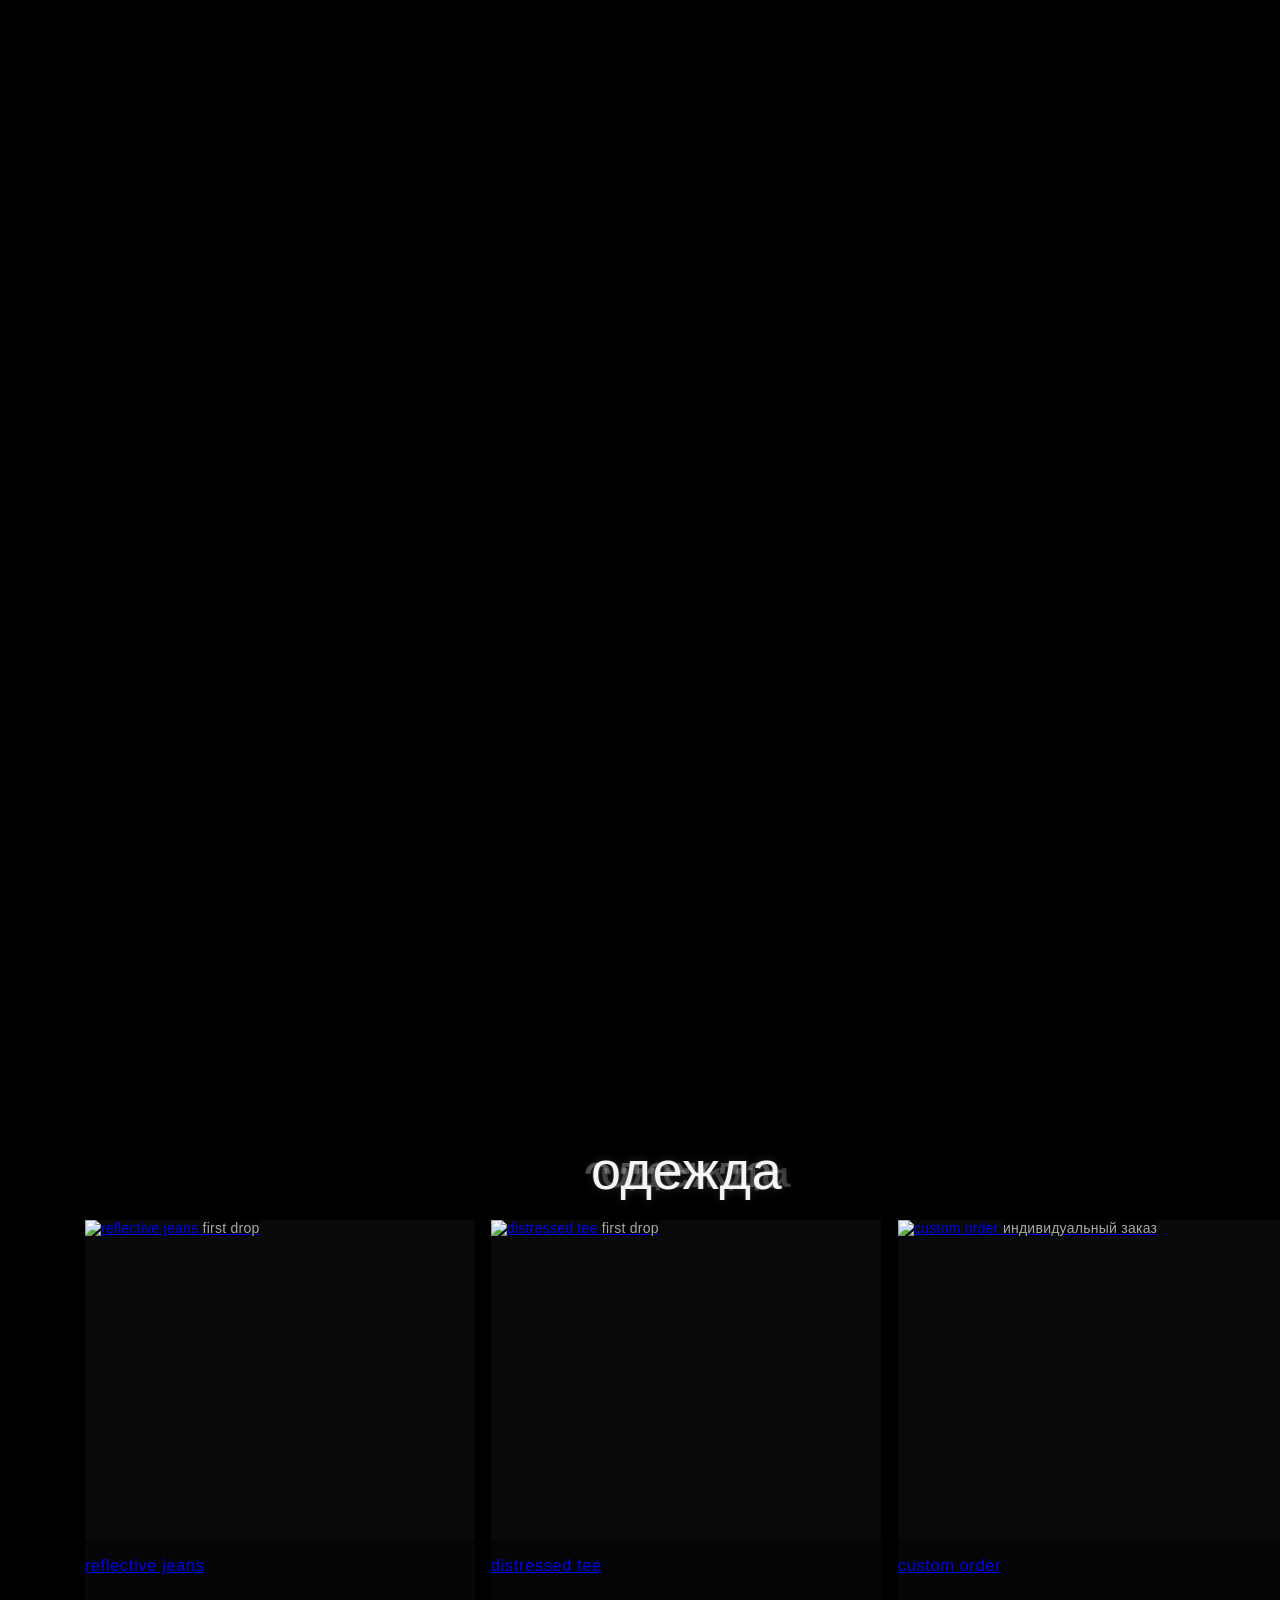
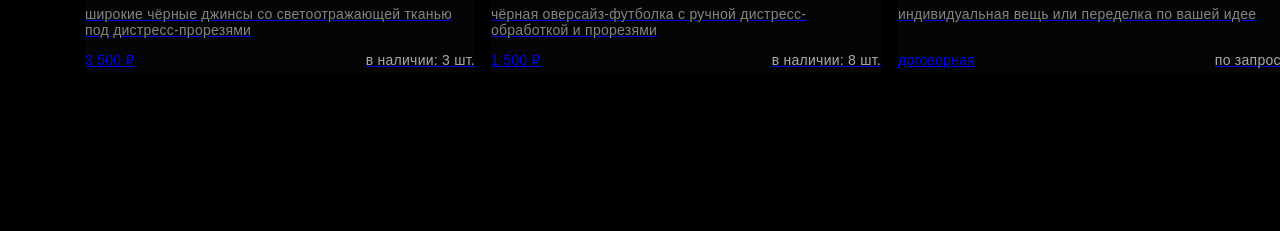
==== commit 98b3241b: "Bump mobile catalog glitch style version" ====
--- a/mobilebasic/index.html
+++ b/mobilebasic/index.html
@@ -13,7 +13,7 @@
   <link rel="stylesheet" href="../assets/css/aura-v10.css?v=10">
   <link rel="stylesheet" href="../assets/css/home-final.css?v=11">
   <link rel="stylesheet" href="../assets/css/black-bg.css?v=12">
-  <link rel="stylesheet" href="../assets/css/catalog-word-glitch.css?v=14">
+  <link rel="stylesheet" href="../assets/css/catalog-word-glitch.css?v=15">
   <link rel="icon" href="../favicon.svg?v=2" type="image/svg+xml">
 </head>
 <body class="mobile-basic home-page home-refresh">
--- a/assets/css/catalog-word-glitch.css
+++ b/assets/css/catalog-word-glitch.css
@@ -1,21 +1,26 @@
 /* single centered glitch word replacing the old scrolling catalog marquee */
 .home-page .catalog-section>.fashion-marquee.fashion-word-glitch{
   position:relative!important;
+  left:0!important;
+  right:0!important;
   width:100%!important;
   max-width:none!important;
   height:82px!important;
-  margin:0 0 8px!important;
+  margin:0 auto 8px!important;
   padding:0!important;
-  display:grid!important;
-  place-items:center!important;
+  display:flex!important;
+  align-items:center!important;
+  justify-content:center!important;
   overflow:visible!important;
   background:transparent!important;
   transform:none!important;
+  text-align:center!important;
 }
 
 .home-page .catalog-section>.fashion-word-glitch .catalog-glitch-word{
   position:relative;
   display:inline-block;
+  margin:0 auto!important;
   color:#f4f4f4;
   font-family:var(--sixm-hand,var(--font-ui))!important;
   font-size:clamp(38px,4.2vw,62px)!important;
@@ -24,7 +29,7 @@
   letter-spacing:.015em!important;
   text-transform:lowercase!important;
   white-space:nowrap;
-  text-align:center;
+  text-align:center!important;
   text-shadow:
     0 0 10px rgba(255,255,255,.16),
     1px 0 rgba(255,255,255,.18),
@@ -99,6 +104,17 @@
   opacity:0!important;
 }
 
+@media(min-width:761px){
+  .home-page .catalog-section>.fashion-marquee.fashion-word-glitch{
+    left:0!important;
+    right:0!important;
+    width:100%!important;
+    margin-left:auto!important;
+    margin-right:auto!important;
+    transform:none!important;
+  }
+}
+
 @media(max-width:760px){
   body.mobile-basic.home-page .catalog-section>.fashion-marquee.fashion-word-glitch{
     height:62px!important;
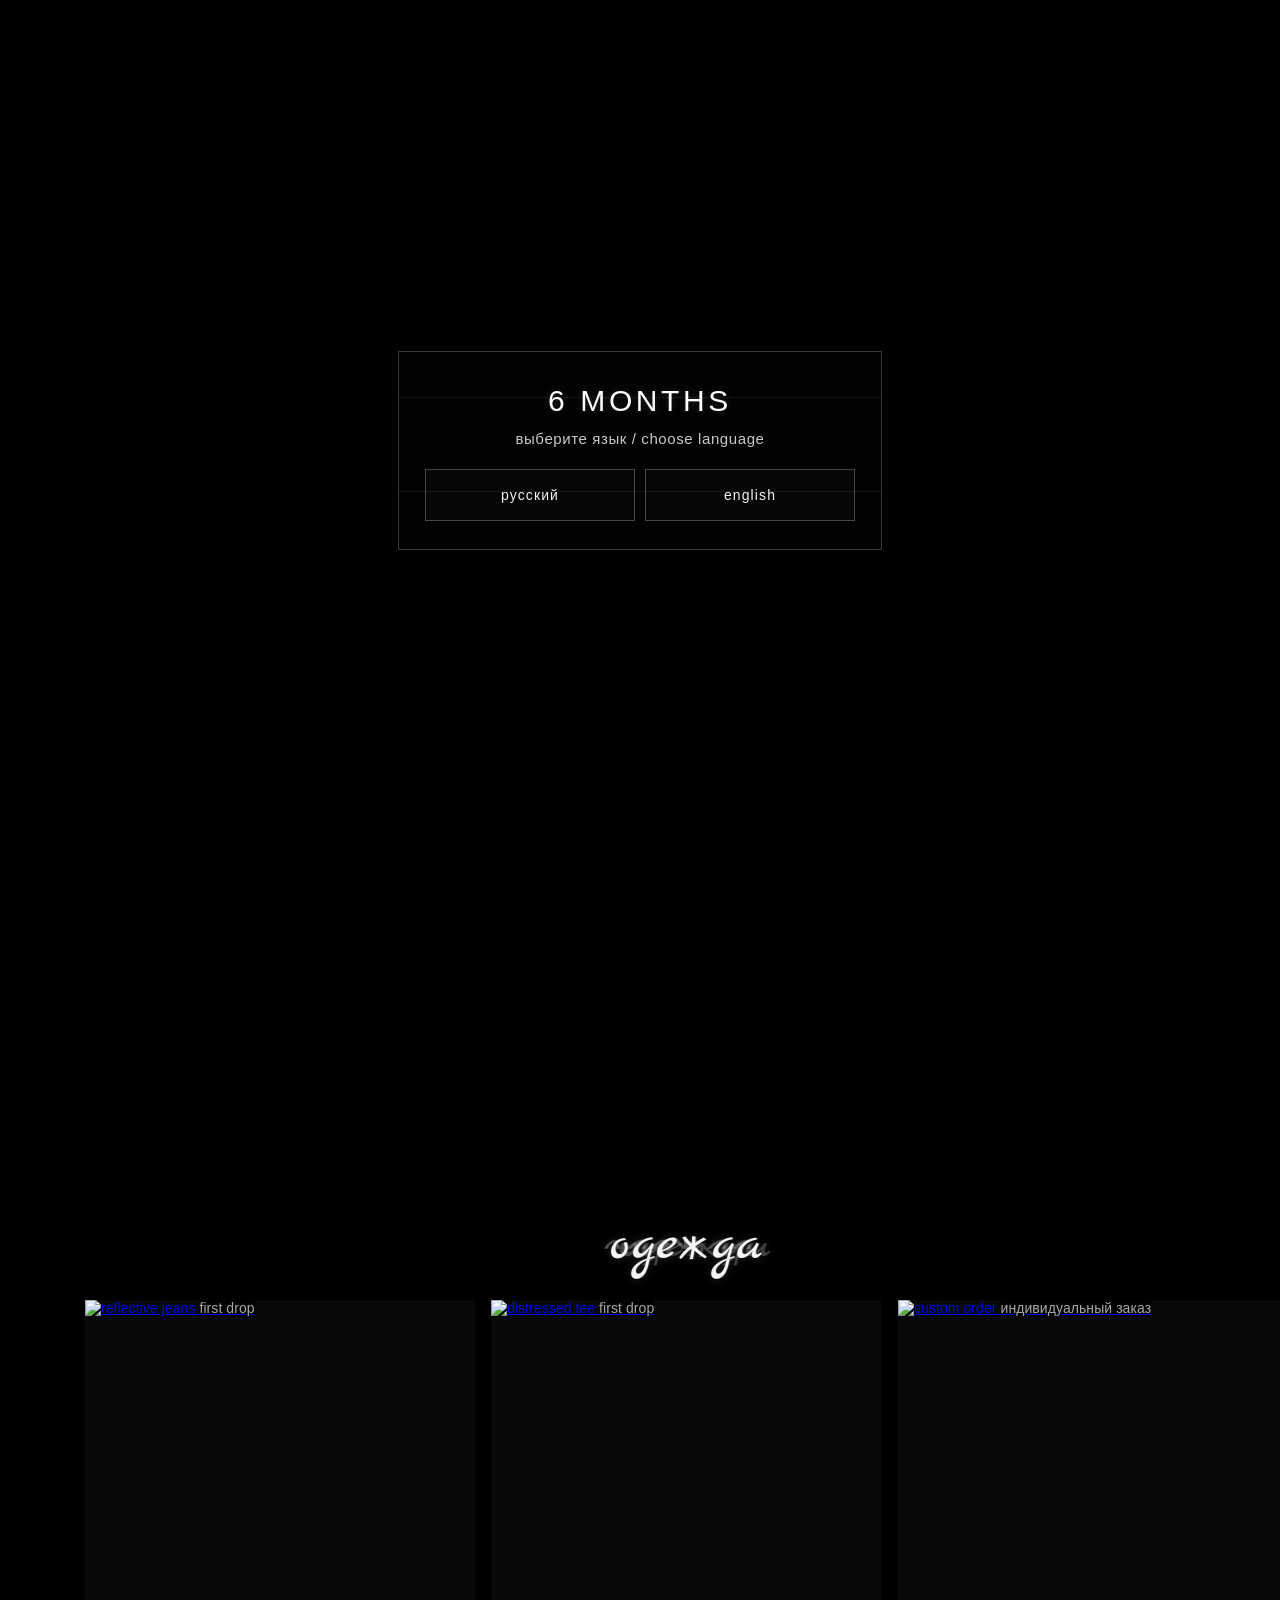
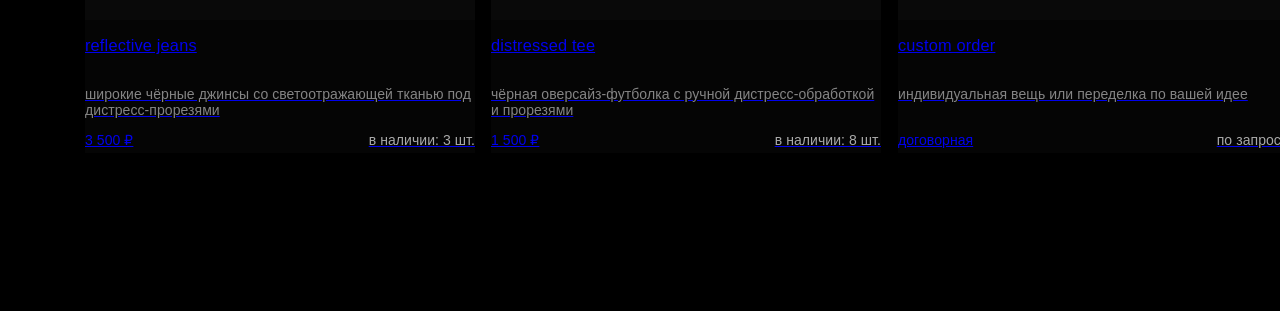
==== commit 6dca2be5: "load final mobile typography language and compatibility layer" ====
--- a/mobilebasic/index.html
+++ b/mobilebasic/index.html
@@ -5,7 +5,8 @@
   <meta name="viewport" content="width=device-width, initial-scale=1, viewport-fit=cover">
   <meta name="description" content="6 months — мобильный каталог одежды">
   <title>6 months</title>
-  <script src="../assets/js/view-router.js?v=14"></script>
+  <script src="../assets/js/view-router.js?v=16"></script>
+  <script defer src="../assets/js/language-ui.js?v=16"></script>
   <link rel="stylesheet" href="../assets/css/site.css">
   <link rel="stylesheet" href="../assets/css/mobilebasic.css">
   <link rel="stylesheet" href="../assets/css/mobile-spacing-footer.css">
@@ -14,6 +15,8 @@
   <link rel="stylesheet" href="../assets/css/home-final.css?v=11">
   <link rel="stylesheet" href="../assets/css/black-bg.css?v=12">
   <link rel="stylesheet" href="../assets/css/catalog-word-glitch.css?v=15">
+  <link rel="stylesheet" href="../assets/css/type-language.css?v=16" data-sixm-type-language="16">
+  <link rel="stylesheet" href="../assets/css/final-v16.css?v=16">
   <link rel="icon" href="../favicon.svg?v=2" type="image/svg+xml">
 </head>
 <body class="mobile-basic home-page home-refresh">
@@ -49,7 +52,8 @@
   <div id="custom-alert" class="custom-alert" role="status" aria-live="polite"></div>
   <script src="../assets/js/common.js?v=5"></script>
   <script src="../assets/js/site.js?v=2"></script>
-  <script src="../assets/js/global-cursor.js?v=1"></script>
+  <script src="../assets/js/global-cursor.js?v=16"></script>
   <script src="../assets/js/aura-v10.js?v=12"></script>
+  <script src="../assets/js/home-v16.js?v=16"></script>
 </body>
 </html>
--- a/assets/css/type-language.css
+++ b/assets/css/type-language.css
@@ -0,0 +1,155 @@
+@import url('https://fonts.googleapis.com/css2?family=Marck+Script&family=Neucha&display=swap');
+
+:root{
+  --sixm-hand:"Marck Script","Neucha","Segoe Print","Bradley Hand",cursive;
+  --sixm-ui:"Helvetica Neue","Segoe UI",Arial,sans-serif;
+}
+
+/* Information stays readable. Handwriting is reserved for expressive brand elements. */
+html,body,
+body *:not(svg):not(path){
+  font-family:var(--sixm-ui)!important;
+}
+
+body{
+  letter-spacing:.005em!important;
+  /* Fail-safe: the site must stay visible even if a non-critical animation script fails. */
+  opacity:1!important;
+  transform:none!important;
+}
+body.page-leaving{opacity:0!important;transform:translateY(-2px)!important}
+button,input,textarea,select{font-family:var(--sixm-ui)!important}
+
+/* Expressive handwritten moments only. */
+.catalog-glitch-word,
+.hero-rail-word{
+  font-family:var(--sixm-hand)!important;
+  font-style:normal!important;
+}
+
+/* Clean UI / information typography. */
+.home-page .home-logo,
+.header-telegram,
+.product-title,.detail-title,
+.product-description,.detail-description,
+.product-price,.product-stock,.product-badge,.detail-badge,
+.page-title,.detail-section h2,.text-panel,.text-panel *,
+.history-rotator,.history-rotator *,
+.sixm-ambient-word,
+.main-footer,.main-footer *,
+.footer-nav,.footer-nav *,
+.sixm-language-gate,.sixm-language-gate *{
+  font-family:var(--sixm-ui)!important;
+  font-style:normal!important;
+}
+
+.home-page .home-logo,
+.header-telegram,
+.main-footer,.main-footer *{
+  letter-spacing:.08em!important;
+}
+.product-title,.detail-title{letter-spacing:.01em!important}
+
+/* Rails are intentionally handwritten in RU and EN alike. */
+.home-page .hero-rail-word{
+  font-family:var(--sixm-hand)!important;
+  letter-spacing:.035em!important;
+  text-transform:none!important;
+}
+
+/* language gate: site stays hidden until a language is chosen */
+html.sixm-lang-pending,
+html.sixm-lang-pending body{background:#000!important}
+html.sixm-lang-pending body{
+  overflow:hidden!important;
+  opacity:1!important;
+  transform:none!important;
+}
+html.sixm-lang-pending body > *:not(.sixm-language-gate):not(.sixm-cursor-dot):not(.sixm-cursor-cross){visibility:hidden!important}
+html.sixm-lang-pending .sixm-language-gate,
+html.sixm-lang-pending .sixm-cursor-dot,
+html.sixm-lang-pending .sixm-cursor-cross{visibility:visible!important}
+
+.sixm-language-gate{
+  position:fixed;
+  inset:0;
+  z-index:2147483000;
+  display:grid;
+  place-items:center;
+  padding:22px;
+  background:#000;
+  color:#f3f3f3;
+  opacity:1;
+  visibility:visible!important;
+  transition:opacity .18s ease;
+}
+.sixm-language-gate.is-leaving{opacity:0}
+.sixm-language-panel{
+  width:min(430px,92vw);
+  padding:34px 26px 28px;
+  border:1px solid rgba(255,255,255,.22);
+  background:#020202;
+  text-align:center;
+  position:relative;
+  overflow:hidden;
+}
+.sixm-language-panel::before,
+.sixm-language-panel::after{
+  content:"";
+  position:absolute;
+  left:0;right:0;
+  height:1px;
+  background:rgba(255,255,255,.18);
+  opacity:.4;
+  animation:sixmLangScan 1.1s steps(4,end) infinite;
+}
+.sixm-language-panel::before{top:23%}
+.sixm-language-panel::after{top:71%;animation-delay:-.45s}
+.sixm-language-brand{
+  display:block;
+  margin-bottom:14px;
+  font-size:30px;
+  line-height:1;
+  color:#fff;
+  letter-spacing:.12em;
+  text-transform:uppercase;
+  text-shadow:0 0 8px rgba(255,255,255,.16);
+}
+.sixm-language-label{
+  margin:0 0 22px;
+  font-size:15px;
+  letter-spacing:.04em;
+  color:#c9c9c9;
+}
+.sixm-language-actions{
+  display:grid;
+  grid-template-columns:1fr 1fr;
+  gap:10px;
+}
+.sixm-language-button{
+  min-height:52px;
+  border:1px solid rgba(255,255,255,.26);
+  background:#060606;
+  color:#f3f3f3;
+  font-size:14px;
+  letter-spacing:.08em;
+  cursor:pointer;
+  transition:background .12s ease,border-color .12s ease,transform .12s ease;
+}
+.sixm-language-button:hover{
+  background:#111;
+  border-color:rgba(255,255,255,.65);
+  transform:translateY(-1px);
+}
+.sixm-language-button:focus-visible{outline:1px solid #fff;outline-offset:3px}
+@keyframes sixmLangScan{
+  0%,100%{transform:translateX(-15%);opacity:.16}
+  50%{transform:translateX(15%);opacity:.55}
+}
+
+@media(max-width:600px){
+  .sixm-language-panel{padding:30px 18px 24px}
+  .sixm-language-brand{font-size:25px}
+  .sixm-language-label{font-size:14px}
+  .sixm-language-button{font-size:13px}
+}
--- a/assets/css/final-v16.css
+++ b/assets/css/final-v16.css
@@ -0,0 +1,133 @@
+/* Final homepage polish + conservative cross-browser fallbacks. */
+html,body{width:100%;max-width:100%;background:#000}
+body{min-height:100vh}
+@supports (min-height:100dvh){body{min-height:100dvh}}
+.home-page>main{overflow-x:hidden!important;background:#000!important}
+
+/* Remove decorative ambient copy: the rails and glitch block now carry the message. */
+.home-page .sixm-ambient{display:none!important}
+
+/* Side rails = useful brand facts, handwritten and readable. */
+.home-page .hero-rail-word{
+  font-family:var(--sixm-hand,"Marck Script",cursive)!important;
+  font-style:normal!important;
+  text-transform:none!important;
+  letter-spacing:.025em!important;
+  color:#d0d0d2!important;
+  opacity:.92!important;
+}
+
+/* The animated story block gets more visual weight and almost touches the catalog title. */
+.home-page .mobile-placeholder{
+  margin:0!important;
+  background:#020202!important;
+}
+.home-page .history-rotator{
+  width:min(78vw,620px)!important;
+  gap:7px!important;
+}
+.home-page .history-top,
+.home-page .history-bottom,
+.home-page .history-accent{
+  font-family:var(--sixm-ui,"Helvetica Neue",Arial,sans-serif)!important;
+}
+.home-page .history-top{font-size:12px!important;letter-spacing:.16em!important}
+.home-page .history-accent{
+  font-size:clamp(42px,5vw,76px)!important;
+  line-height:.88!important;
+  font-weight:330!important;
+  letter-spacing:.015em!important;
+}
+.home-page .history-bottom{
+  max-width:560px!important;
+  font-size:13px!important;
+  line-height:1.3!important;
+}
+
+/* Catalog title is always centered and expressive in both languages / both layouts. */
+.home-page .catalog-section>.fashion-marquee.fashion-word-glitch{
+  left:auto!important;
+  right:auto!important;
+  width:100%!important;
+  margin-left:auto!important;
+  margin-right:auto!important;
+  transform:none!important;
+  justify-content:center!important;
+  text-align:center!important;
+}
+.home-page .catalog-section>.fashion-word-glitch .catalog-glitch-word{
+  font-family:var(--sixm-hand,"Marck Script",cursive)!important;
+  font-style:normal!important;
+  margin-left:auto!important;
+  margin-right:auto!important;
+  text-align:center!important;
+}
+
+/* Header brand font changes are intentionally subtle. */
+.home-page .home-logo{
+  font-style:normal!important;
+  text-transform:none!important;
+  transition:opacity .09s linear,letter-spacing .09s linear!important;
+}
+.home-page .home-logo.sixm-font-hop{opacity:.72!important;letter-spacing:.20em!important}
+
+@media(min-width:761px){
+  .home-page .hero-rail-left{
+    left:clamp(24px,2vw,42px)!important;
+    right:calc(50% + clamp(260px,18vw,355px))!important;
+  }
+  .home-page .hero-rail-right{
+    right:clamp(24px,2vw,42px)!important;
+    left:calc(50% + clamp(260px,18vw,355px))!important;
+  }
+  .home-page .hero-rail-word{font-size:clamp(15px,1.15vw,19px)!important}
+  .home-page .hero-rail-track{animation-duration:17s!important}
+  .home-page .hero-rail-right .hero-rail-track{animation-duration:18.5s!important}
+
+  .home-page:not(.mobile-basic) .mobile-placeholder{height:470px!important}
+  .home-page .catalog-section{padding-top:4px!important}
+  .home-page .catalog-section>.fashion-marquee.fashion-word-glitch{
+    height:88px!important;
+    margin-top:0!important;
+    margin-bottom:10px!important;
+  }
+}
+
+@media(max-width:760px){
+  body.mobile-basic.home-page .hero-rail-left{left:7px!important;right:70%!important}
+  body.mobile-basic.home-page .hero-rail-right{right:7px!important;left:70%!important}
+  body.mobile-basic.home-page .hero-rail-word{
+    font-size:clamp(10px,2.8vw,12.5px)!important;
+    letter-spacing:.015em!important;
+  }
+  body.mobile-basic.home-page .hero-rail-track{animation-duration:19s!important}
+  body.mobile-basic.home-page .hero-rail-right .hero-rail-track{animation-duration:20s!important}
+
+  body.mobile-basic.home-page .mobile-placeholder{height:360px!important}
+  body.mobile-basic.home-page .history-rotator{width:min(82vw,340px)!important}
+  body.mobile-basic.home-page .history-top{font-size:9.5px!important}
+  body.mobile-basic.home-page .history-accent{font-size:clamp(32px,10vw,44px)!important}
+  body.mobile-basic.home-page .history-bottom{font-size:10.5px!important;max-width:300px!important}
+  body.mobile-basic.home-page .catalog-section{padding-top:2px!important}
+  body.mobile-basic.home-page .catalog-section>.fashion-marquee.fashion-word-glitch{
+    height:66px!important;
+    margin:0 0 3px!important;
+  }
+}
+
+/* Safari / browser-safe fallbacks for non-essential effects. */
+@supports not (mix-blend-mode:screen){
+  .home-page .mobile-placeholder::after,
+  .catalog-glitch-word::before,
+  .catalog-glitch-word::after{mix-blend-mode:normal!important}
+}
+@supports not (clip-path:inset(10% 0 10% 0)){
+  .catalog-glitch-word::before,
+  .catalog-glitch-word::after,
+  .history-accent::before,
+  .history-accent::after{clip-path:none!important;opacity:.12!important}
+}
+
+@media(prefers-reduced-motion:reduce){
+  .home-page .home-logo{transition:none!important}
+}
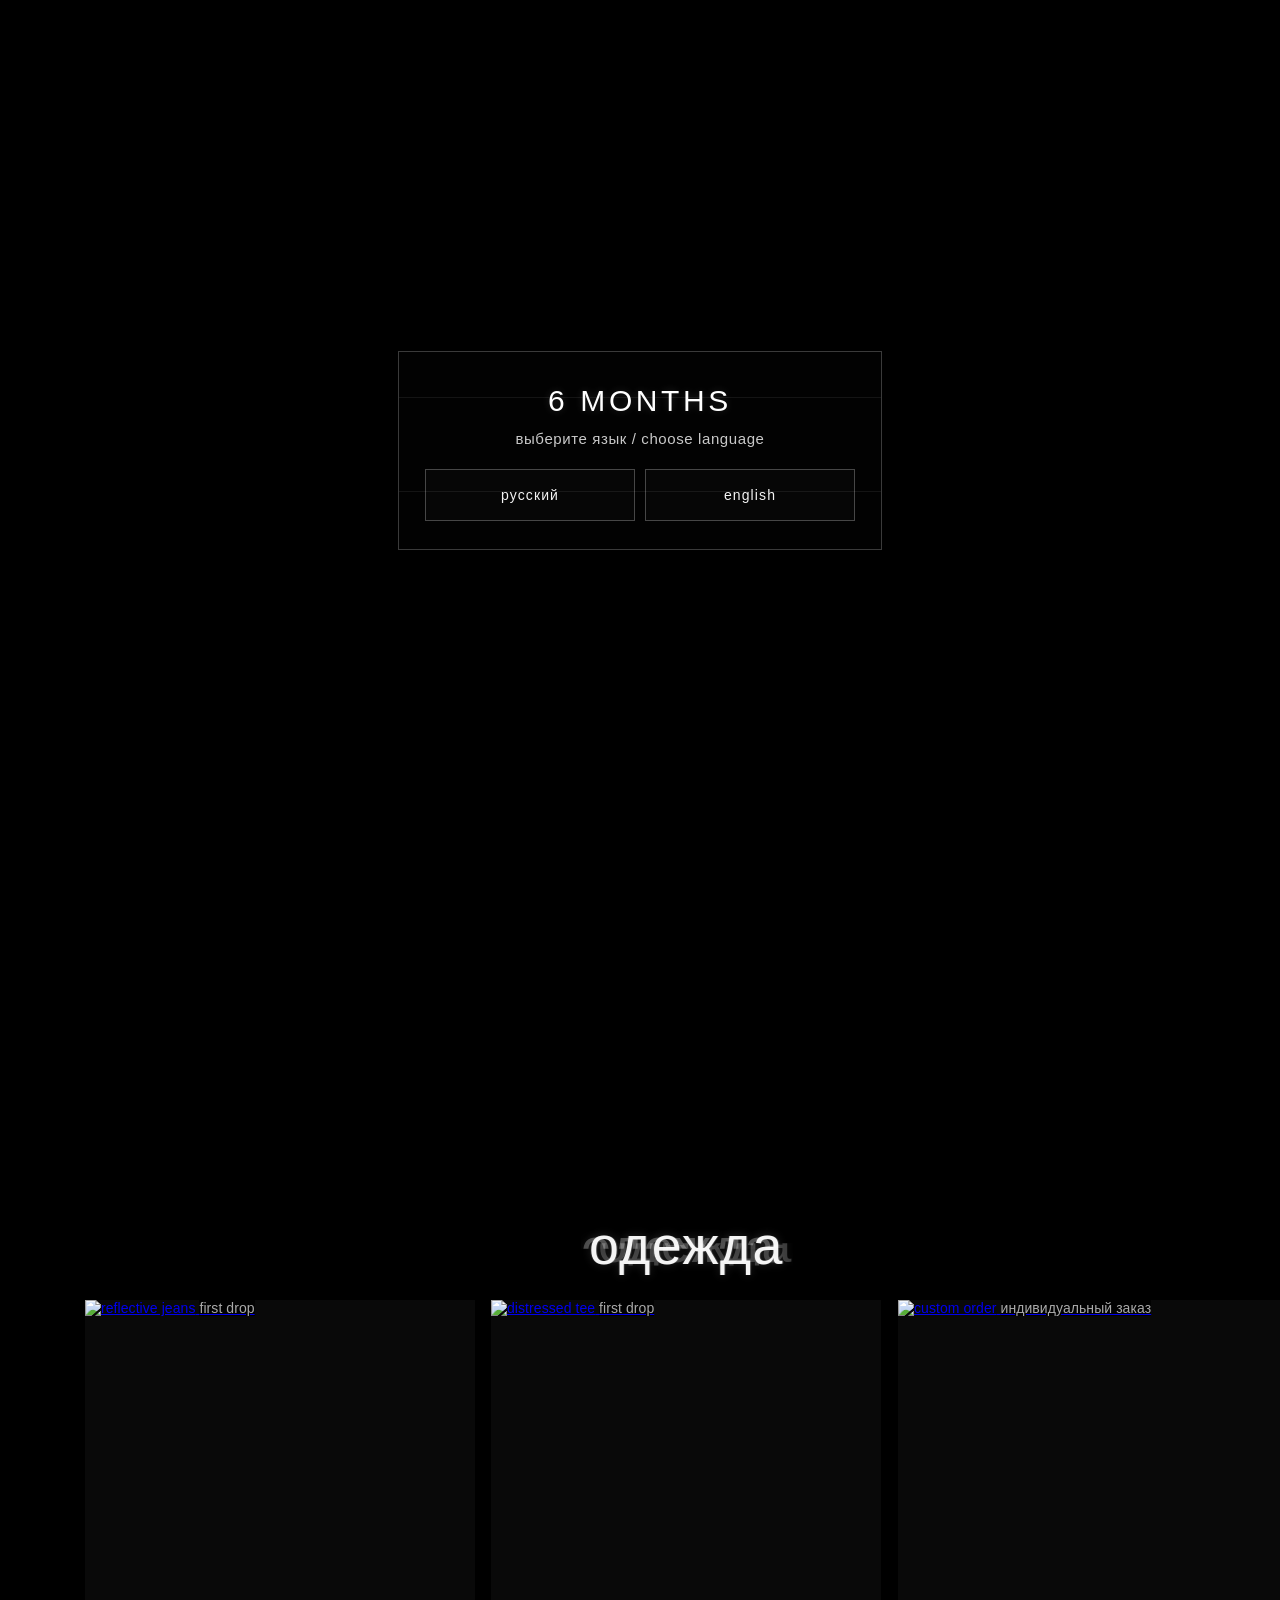
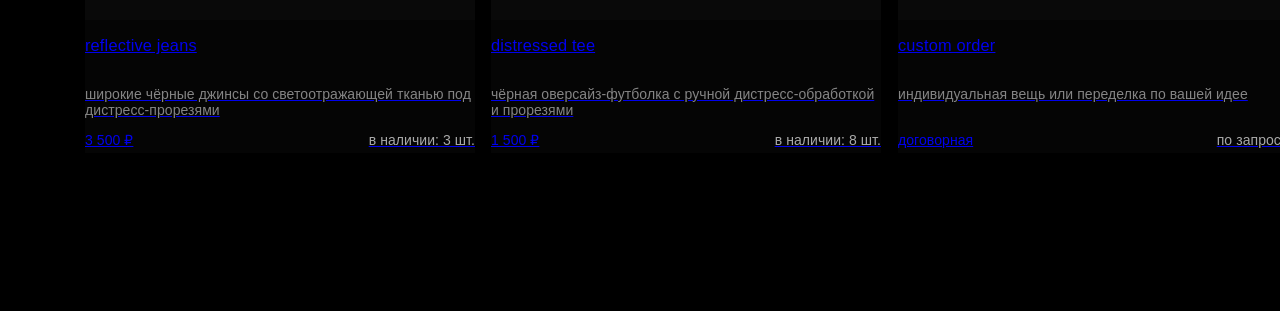
==== commit 2e4ffd51: "Add mobile canonical SEO and v17 polish" ====
--- a/mobilebasic/index.html
+++ b/mobilebasic/index.html
@@ -3,8 +3,10 @@
 <head>
   <meta charset="utf-8">
   <meta name="viewport" content="width=device-width, initial-scale=1, viewport-fit=cover">
-  <meta name="description" content="6 months — мобильный каталог одежды">
-  <title>6 months</title>
+  <meta name="description" content="6 months (6months) — бренд одежды ручной работы. Название переводится как «пол года»: distressed футболки, baggy джинсы, reflective детали и custom order.">
+  <meta name="robots" content="index,follow,max-image-preview:large">
+  <link rel="canonical" href="https://arcyuke.github.io/6months/">
+  <title>6 months — одежда ручной работы</title>
   <script src="../assets/js/view-router.js?v=16"></script>
   <script defer src="../assets/js/language-ui.js?v=16"></script>
   <link rel="stylesheet" href="../assets/css/site.css">
@@ -17,6 +19,7 @@
   <link rel="stylesheet" href="../assets/css/catalog-word-glitch.css?v=15">
   <link rel="stylesheet" href="../assets/css/type-language.css?v=16" data-sixm-type-language="16">
   <link rel="stylesheet" href="../assets/css/final-v16.css?v=16">
+  <link rel="stylesheet" href="../assets/css/final-v17.css?v=17">
   <link rel="icon" href="../favicon.svg?v=2" type="image/svg+xml">
 </head>
 <body class="mobile-basic home-page home-refresh">
--- a/assets/css/final-v17.css
+++ b/assets/css/final-v17.css
@@ -0,0 +1,24 @@
+/* v17: final positioning + typography overrides */
+
+/* The catalog word is informational UI, so it stays in the clean site typeface. */
+.home-page .catalog-section>.fashion-word-glitch .catalog-glitch-word{
+  font-family:var(--sixm-ui,"Helvetica Neue","Segoe UI",Arial,sans-serif)!important;
+  font-style:normal!important;
+  font-weight:350!important;
+  letter-spacing:.025em!important;
+}
+
+/* Move the right information rail away from the eye and closer to the viewport edge. */
+@media(min-width:761px){
+  .home-page .hero-rail-right{
+    right:clamp(12px,1.1vw,22px)!important;
+    left:calc(50% + clamp(340px,23vw,455px))!important;
+  }
+}
+
+@media(max-width:760px){
+  body.mobile-basic.home-page .hero-rail-right{
+    right:5px!important;
+    left:76%!important;
+  }
+}
